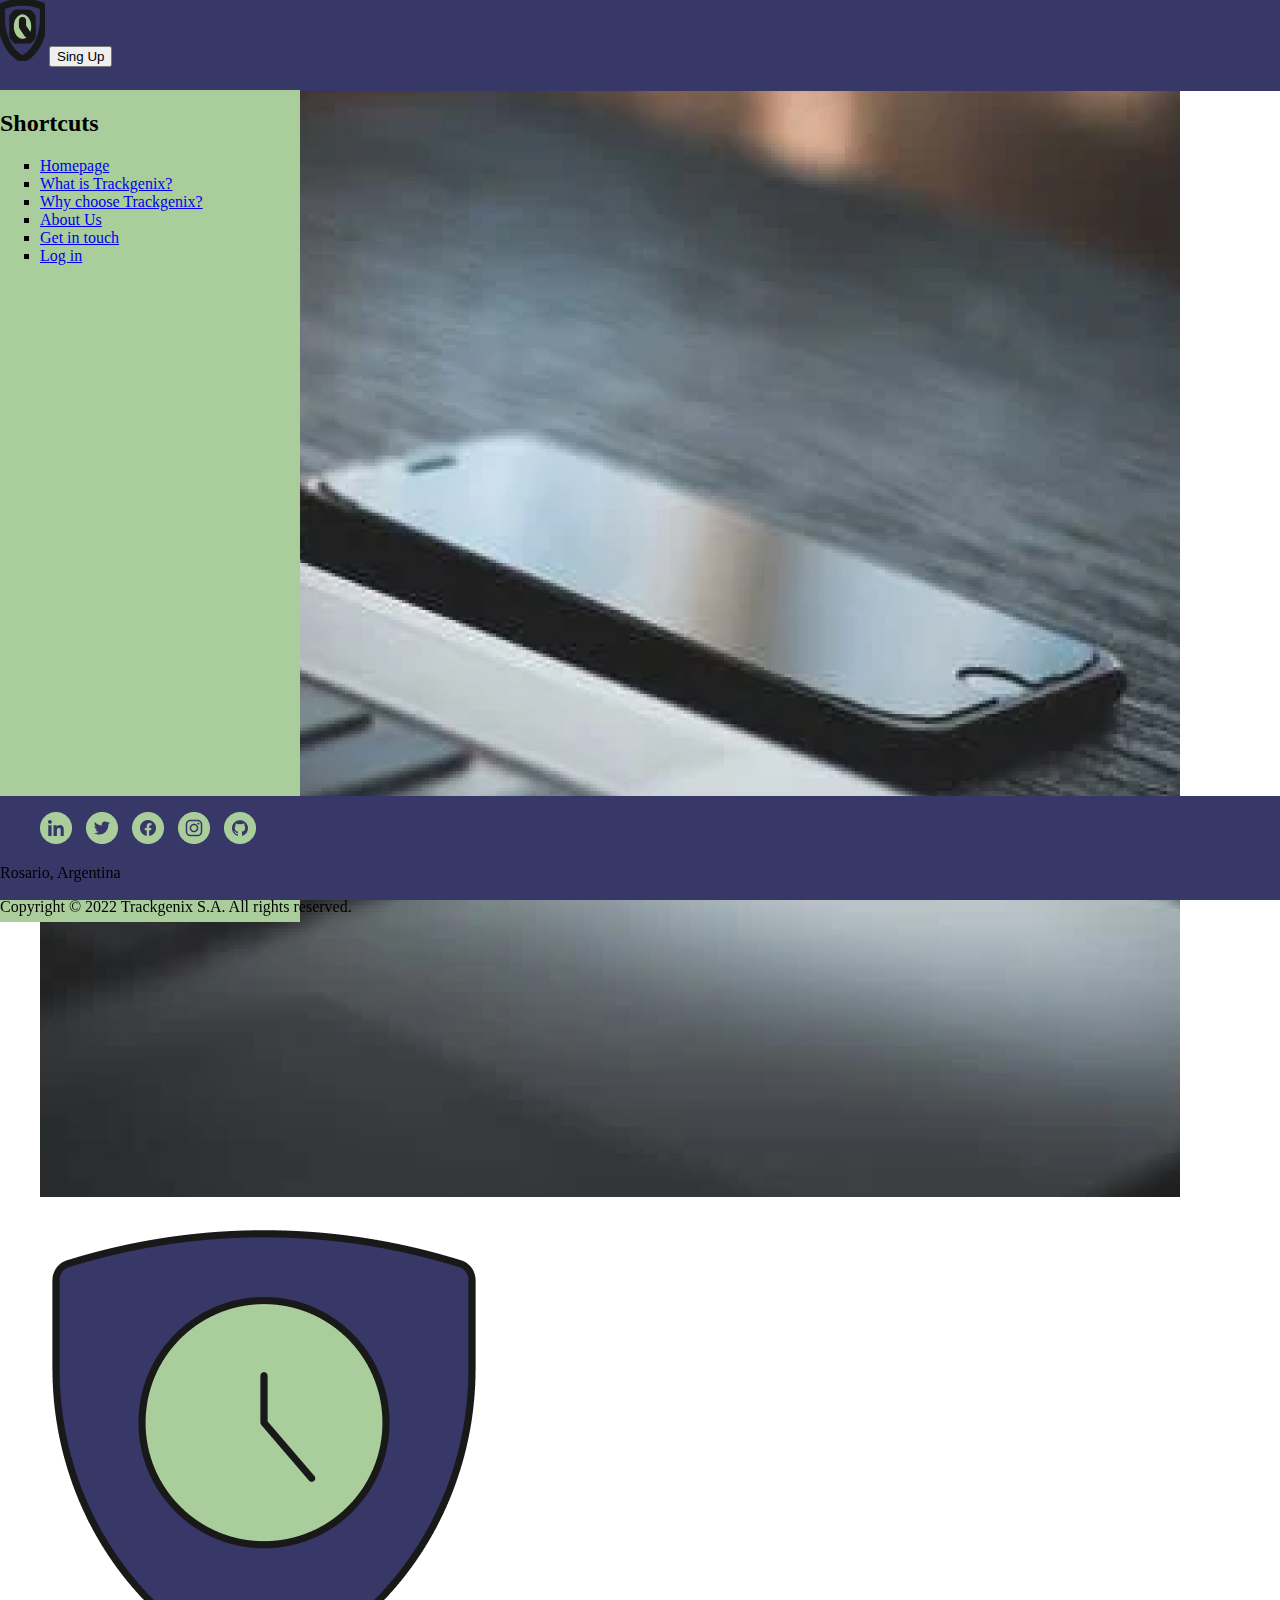
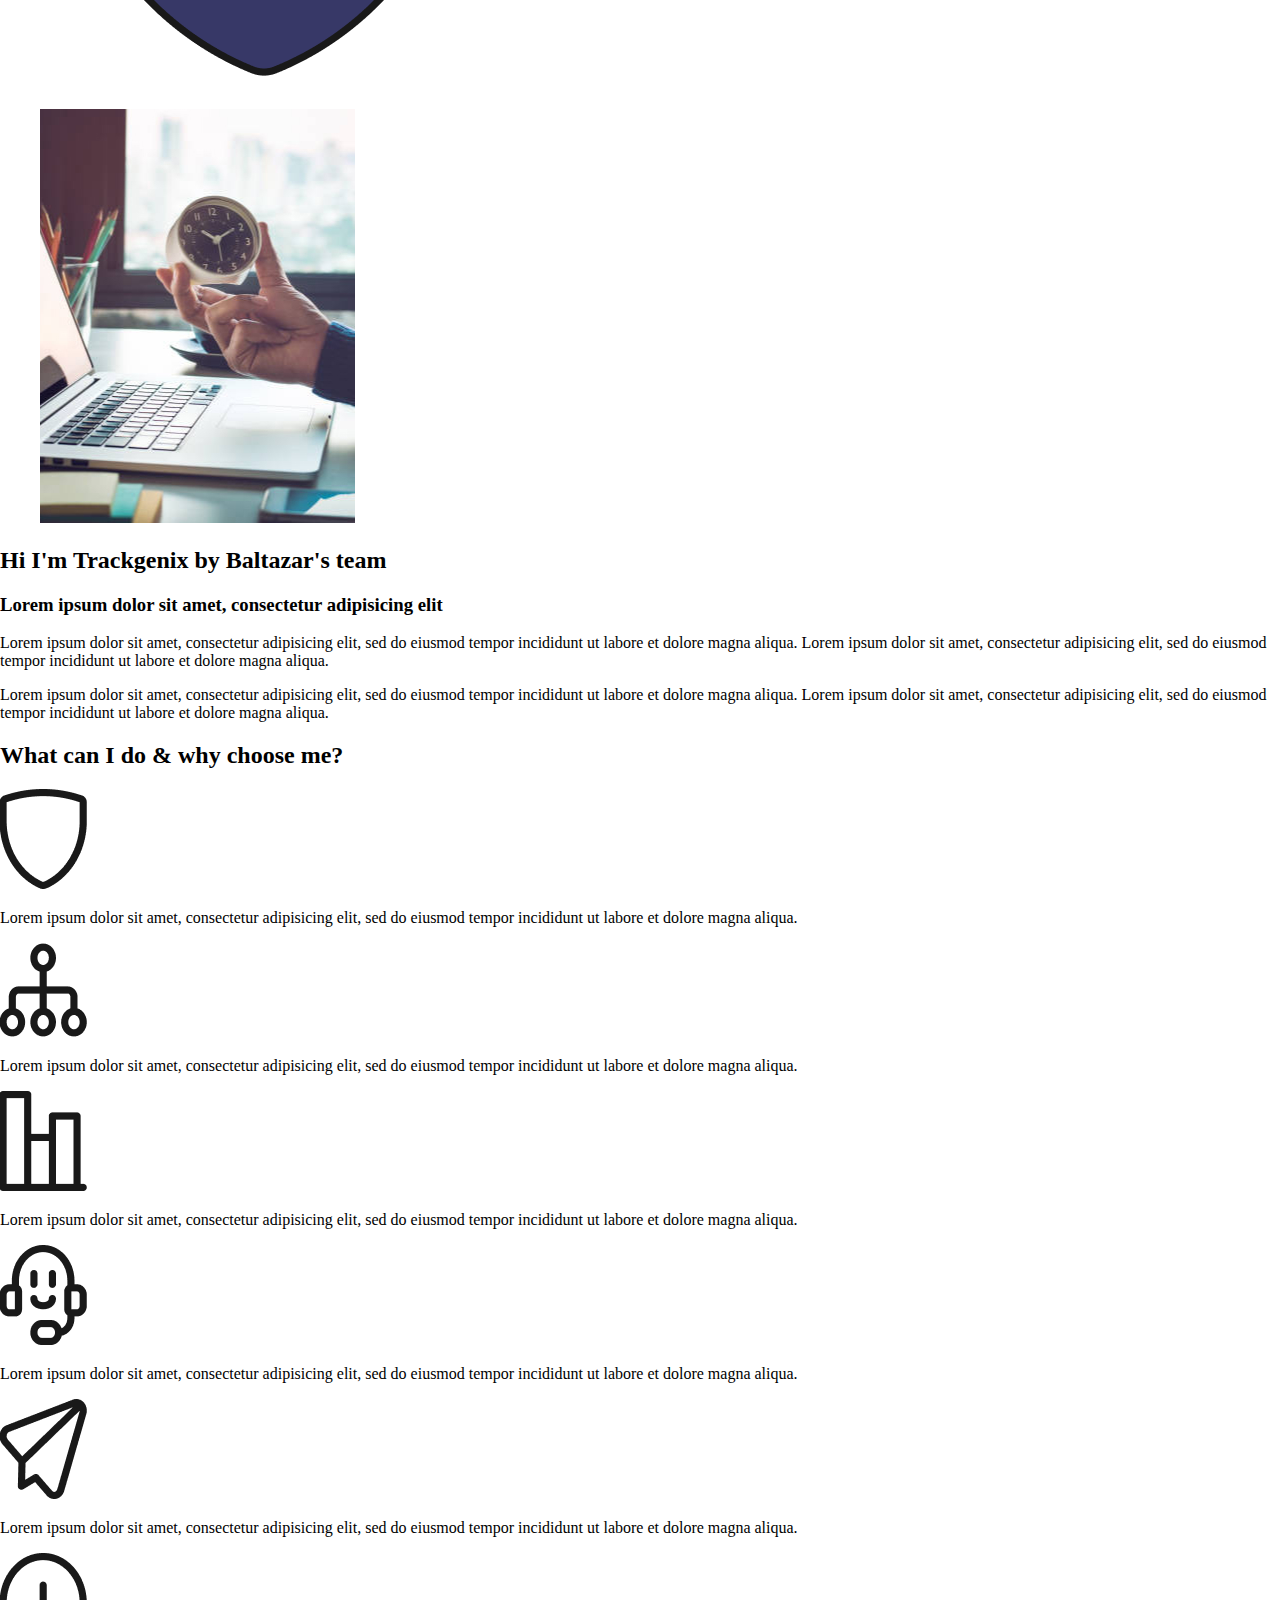
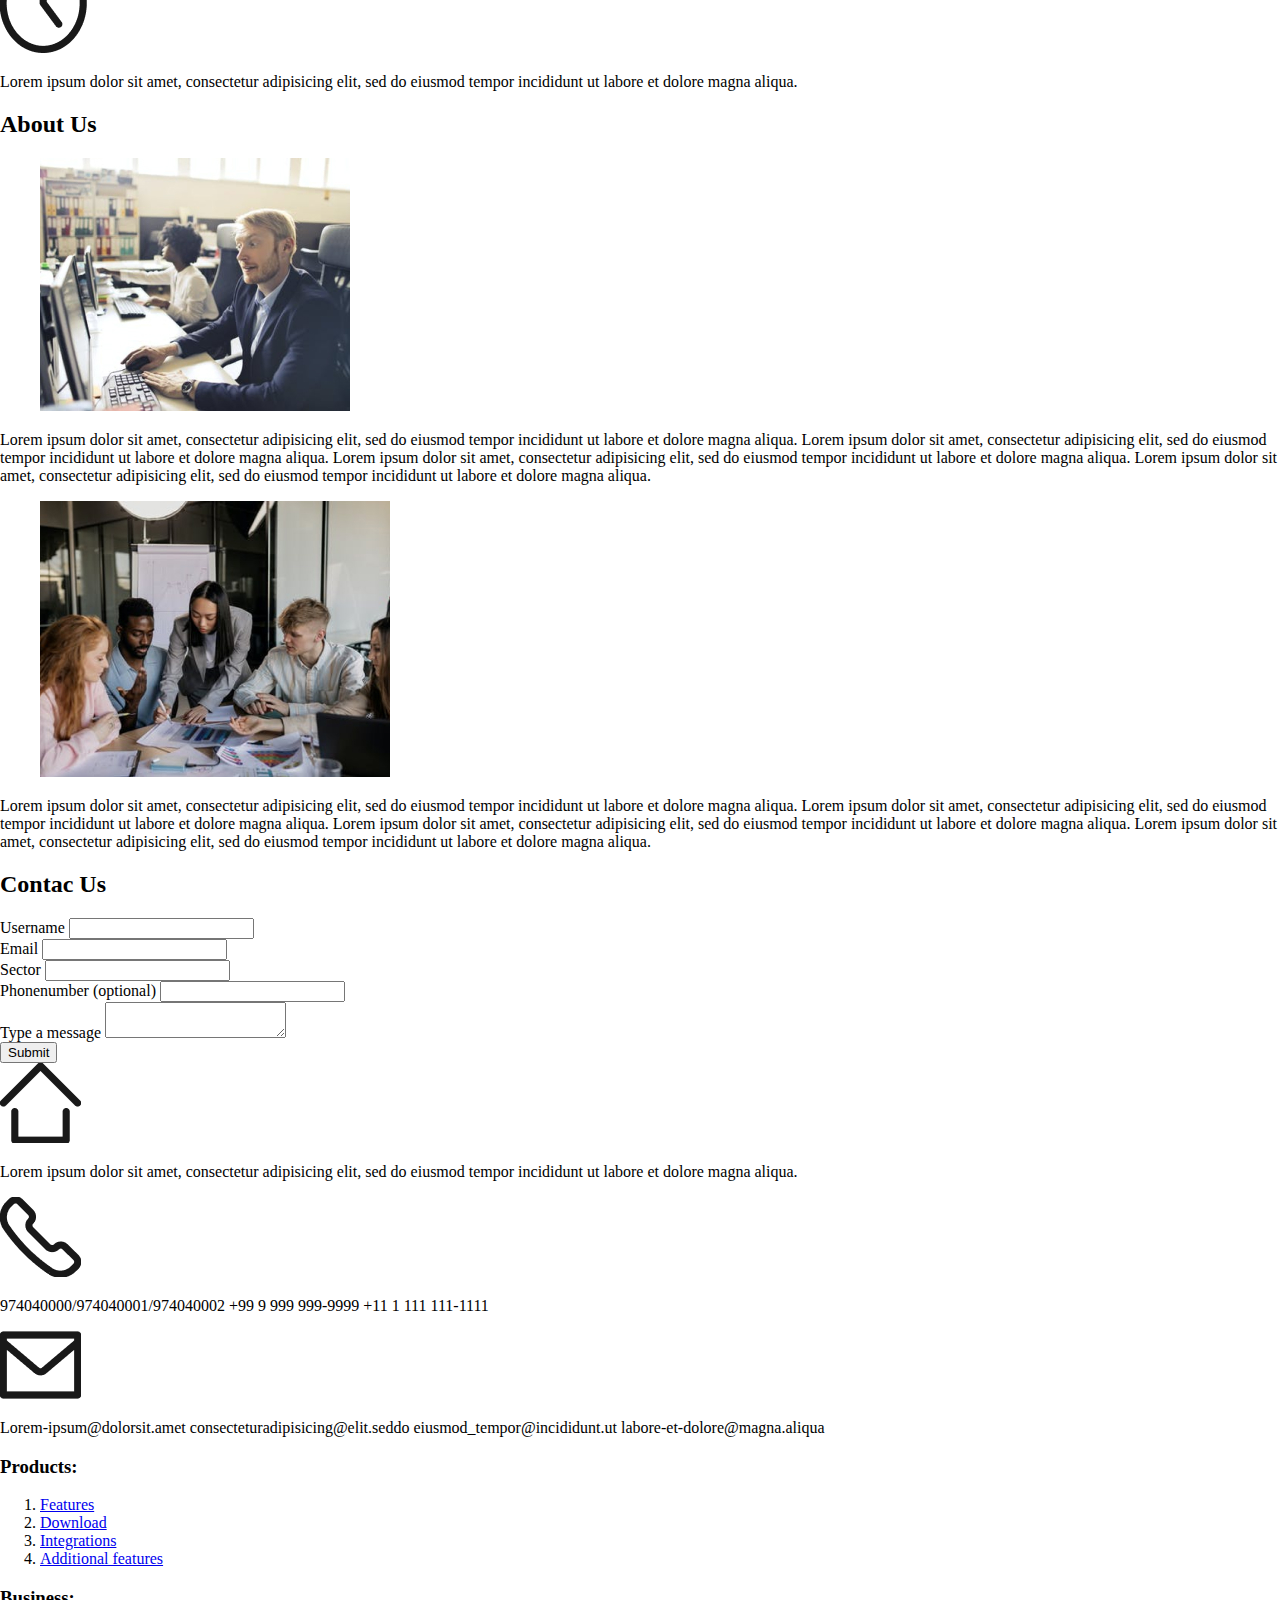
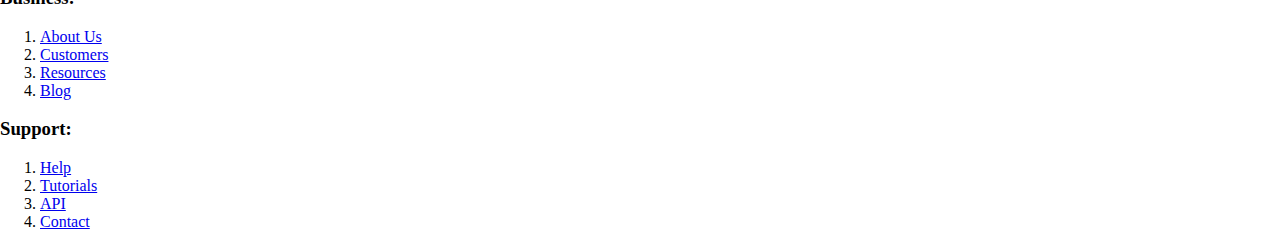
==== Semana-03/index.html @ a7187d2a "BaSP-2022: Added new folder with css file and new task" ====
<!DOCTYPE html>
<html lang="en">
    <head>
        <meta charset="UTF-8">
        <meta http-equiv="X-UA-Compatible" content="IE=edge">
        <meta name="viewport" content="width=device-width, initial-scale=1.0">
        <title>TRACKGENIX S.A.</title>
        <link rel="stylesheet" href="css/trackgenix-landing-stylesheet.css">
    </head>
    <body>
        <header id="fix-header">
            <div class="fix-conteiner">
                <img src="img/mini-interface-security-shield.png" alt="mini company logo">
                <button>Sing Up</button>
            </div>
        </header>
        <div>
            <h1>TRACKGENIX</h1>
            <figure>
                <img src="img/landing.jpg" alt="first img of landing">
            </figure>
            <figure>
                <img src="img/interface-security-shield.png" alt="company logo">
            </figure>
        </div>
        <aside id="fix-aside">
            <nav>
                <h2>Shortcuts</h2>
                <ul style="list-style-type:square">
                    <li><a href="#">Homepage</a></li>
                    <li><a href="#">What is Trackgenix?</a></li>
                    <li><a href="#">Why choose Trackgenix?</a></li>
                    <li><a href="#">About Us</a></li>
                    <li><a href="#">Get in touch</a></li>
                    <li><a href="#">Log in</a></li>
                </ul>
            </nav>
        </aside>
        <figure>
            <img src="img/watch.jpg" alt="second img of landing">
        </figure>
        <section>
            <h2>Hi I'm Trackgenix by Baltazar's team</h2>
            <h3>Lorem ipsum dolor sit amet, consectetur adipisicing elit</h3>
            <p>
                Lorem ipsum dolor sit amet, consectetur adipisicing elit, sed do eiusmod tempor incididunt ut labore et dolore magna aliqua.
                Lorem ipsum dolor sit amet, consectetur adipisicing elit, sed do eiusmod tempor incididunt ut labore et dolore magna aliqua.
            </p>
            <p>
                Lorem ipsum dolor sit amet, consectetur adipisicing elit, sed do eiusmod tempor incididunt ut labore et dolore magna aliqua.
                Lorem ipsum dolor sit amet, consectetur adipisicing elit, sed do eiusmod tempor incididunt ut labore et dolore magna aliqua.
            </p>
        </section>
        <section>
            <h2>What can I do & why choose me?</h2>
            <img src="img/shield.png" alt="shield icon">
            <p>
                Lorem ipsum dolor sit amet, consectetur adipisicing elit, sed do eiusmod tempor incididunt ut labore et dolore magna aliqua.
            </p>
            <img src="img/group.png" alt="group icon">
            <p>
                Lorem ipsum dolor sit amet, consectetur adipisicing elit, sed do eiusmod tempor incididunt ut labore et dolore magna aliqua.
            </p>
            <img src="img/rectangle.png" alt="rectangle icon">
            <p>
                Lorem ipsum dolor sit amet, consectetur adipisicing elit, sed do eiusmod tempor incididunt ut labore et dolore magna aliqua.
            </p>
            <img src="img/support.png" alt="supp icon">
            <p>
                Lorem ipsum dolor sit amet, consectetur adipisicing elit, sed do eiusmod tempor incididunt ut labore et dolore magna aliqua.
            </p>
            <img src="img/paper.png" alt="paper icon">
            <p>
                Lorem ipsum dolor sit amet, consectetur adipisicing elit, sed do eiusmod tempor incididunt ut labore et dolore magna aliqua.
            </p>
            <img src="img/time.png" alt="time icon">
            <p>
                Lorem ipsum dolor sit amet, consectetur adipisicing elit, sed do eiusmod tempor incididunt ut labore et dolore magna aliqua.
            </p>
        </section>
        <article>
            <h2>About Us</h2>
            <figure>
                <img src="img/employee-1.jpg" alt="employees work 1">
            </figure>
            <p>
                Lorem ipsum dolor sit amet, consectetur adipisicing elit, sed do eiusmod tempor incididunt ut labore et dolore magna aliqua.
                Lorem ipsum dolor sit amet, consectetur adipisicing elit, sed do eiusmod tempor incididunt ut labore et dolore magna aliqua.
                Lorem ipsum dolor sit amet, consectetur adipisicing elit, sed do eiusmod tempor incididunt ut labore et dolore magna aliqua.
                Lorem ipsum dolor sit amet, consectetur adipisicing elit, sed do eiusmod tempor incididunt ut labore et dolore magna aliqua.
            </p>
        </article>
        <figure>
            <img src="img/employee-2.jpg" alt="employees work 2">
        </figure>
        <article>
            <p>
                Lorem ipsum dolor sit amet, consectetur adipisicing elit, sed do eiusmod tempor incididunt ut labore et dolore magna aliqua.
                Lorem ipsum dolor sit amet, consectetur adipisicing elit, sed do eiusmod tempor incididunt ut labore et dolore magna aliqua.
                Lorem ipsum dolor sit amet, consectetur adipisicing elit, sed do eiusmod tempor incididunt ut labore et dolore magna aliqua.
                Lorem ipsum dolor sit amet, consectetur adipisicing elit, sed do eiusmod tempor incididunt ut labore et dolore magna aliqua.
            </p>
        </article>
        <section>
            <h2>Contac Us</h2>
            <form>
                <div>
                    <label for="username">Username</label>
                    <input type="text" name="username" id="username">
                </div>
                <div>
                    <label for="email">Email</label>
                    <input type="email" name="email" id="email">
                </div>
                <div>
                    <label for="sector">Sector</label>
                    <input type="text" name="sector" id="sector">
                </div>
                <div>
                    <label for="number">Phonenumber (optional)</label>
                    <input type="number" name="phonenumber" id="number">
                </div>
                <div>
                    <label for="type-a-message">Type a message</label>
                    <textarea name="typeAMessage" id="type-a-message"></textarea>
                </div>
                <input type="submit" value="Submit">
            </form>
        </section>
        <section>
            <img src="img/house.png" alt="house">
            <p>
                Lorem ipsum dolor sit amet, consectetur adipisicing elit, sed do eiusmod tempor incididunt ut labore et dolore magna aliqua.
            </p>
            <img src="img/phone.png" alt="phone">
            <p>
                974040000/974040001/974040002
                +99 9 999 999-9999
                +11 1 111 111-1111
            </p>
            <img src="img/letter.png" alt="letter">
            <p>
                Lorem-ipsum@dolorsit.amet
                consecteturadipisicing@elit.seddo
                eiusmod_tempor@incididunt.ut
                labore-et-dolore@magna.aliqua
            </p>
        </section>
        <section>
            <h3>Products:</h3>
            <ol>
                <li><a href="#">Features</a></li>
                <li><a href="#">Download</a></li>
                <li><a href="#">Integrations</a></li>
                <li><a href="#">Additional features</a></li>
            </ol>
        </section>
        <section>
            <h3>Business:</h3>
            <ol>
                <li><a href="#">About Us</a></li>
                <li><a href="#">Customers</a></li>
                <li><a href="#">Resources</a></li>
                <li><a href="#">Blog</a></li>
            </ol>
        </section>
        <section>
            <h3>Support:</h3>
            <ol>
                <li><a href="#">Help</a></li>
                <li><a href="#">Tutorials</a></li>
                <li><a href="#">API</a></li>
                <li><a href="#">Contact</a></li>
            </ol>
        </section>
        <footer id="fix-footer">
            <div class="fix-conteiner">
                <figure>
                    <img src="img/social-media.png" alt="all social media">
                </figure>
                <p>
                    Rosario, Argentina
                </p>
                <p>
                    Copyright © 2022 Trackgenix S.A. All rights reserved.
                </p>
            </div>
        </footer>   
    </body>
</html>
---- Semana-03/css/trackgenix-landing-stylesheet.css ----
body{
    margin: 0px;
}

#fix-header{
    position: fixed;
    top: 0px;
    width: 100%;
    height: 91px;
    background-color: #373867;
}

#fix-footer{
    position: fixed;
    bottom: 0px;
    width: 100%;
    height: 104px;
    background-color: #373867;
}

#fix-aside{
    position: fixed;
    top: 90px;
    left: 0px;
    width: 300px;
    height: 832px;
    background-color: #AACE9B;
}
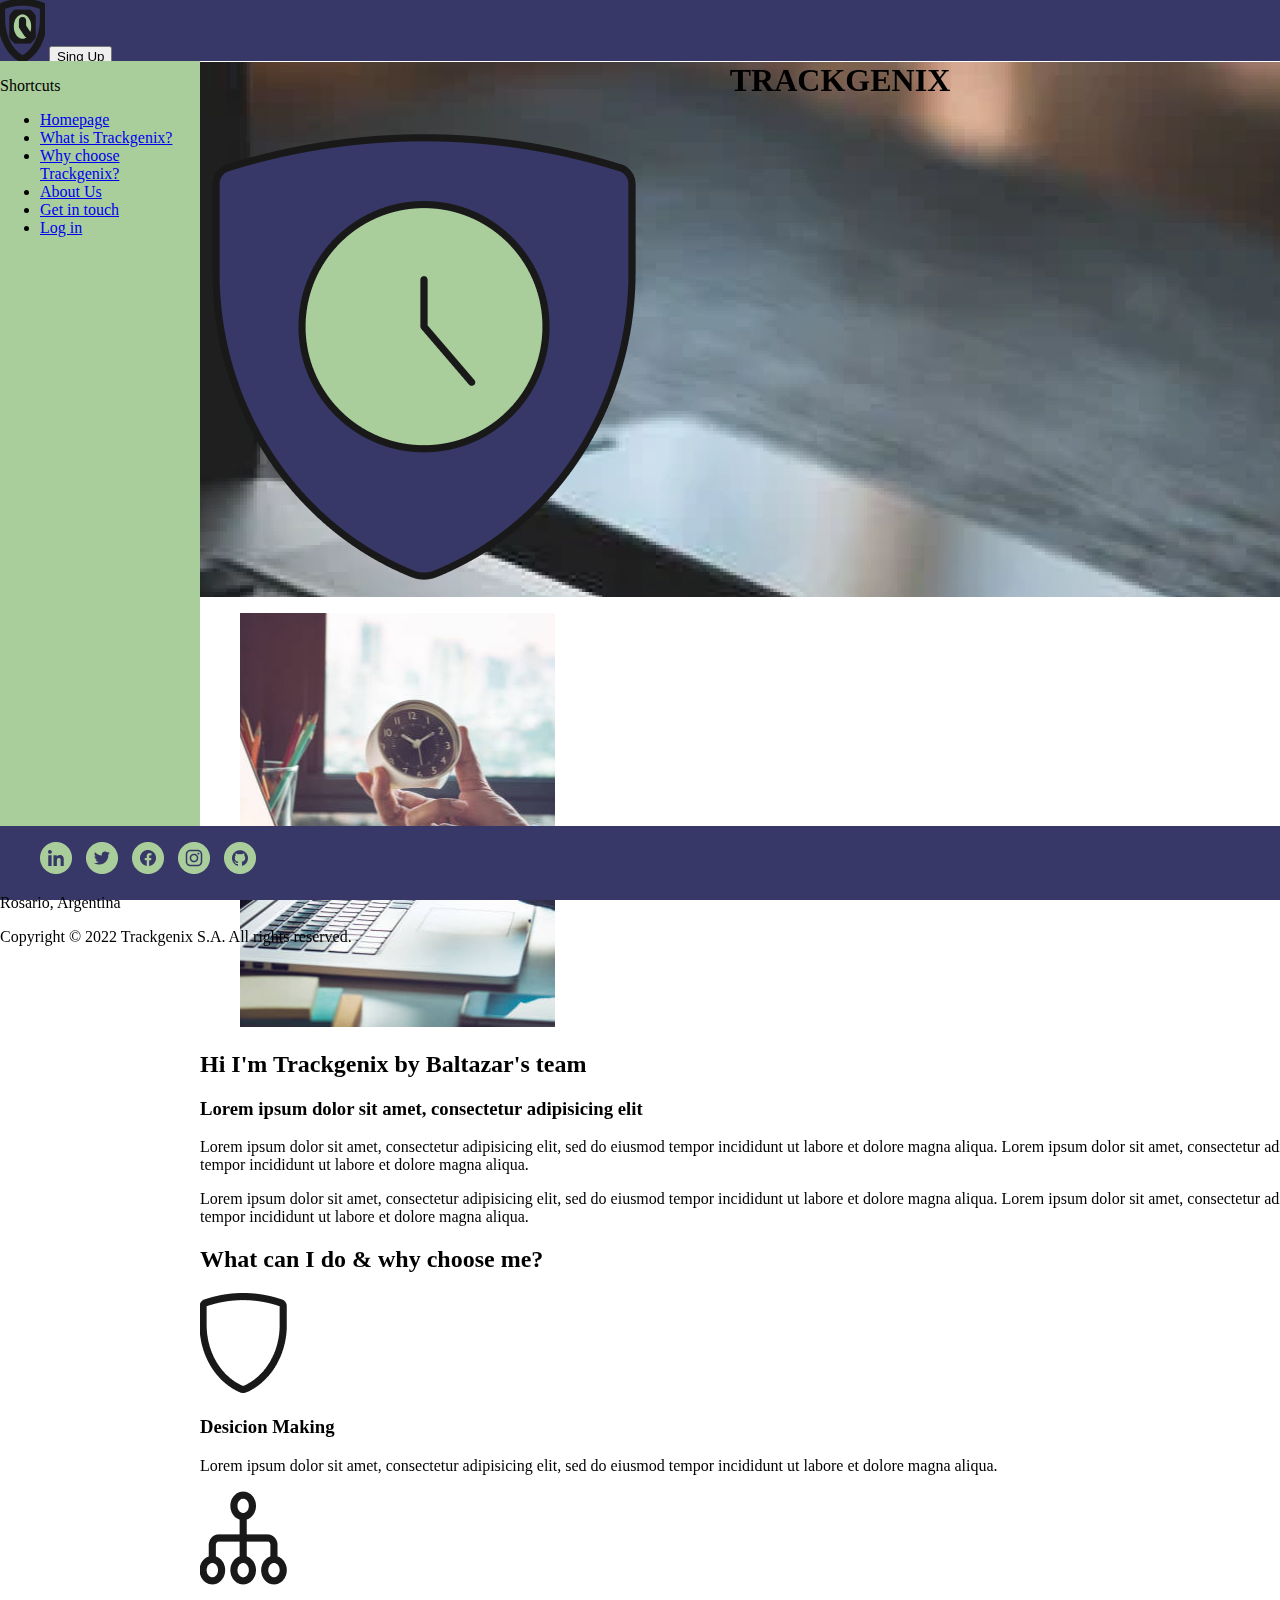
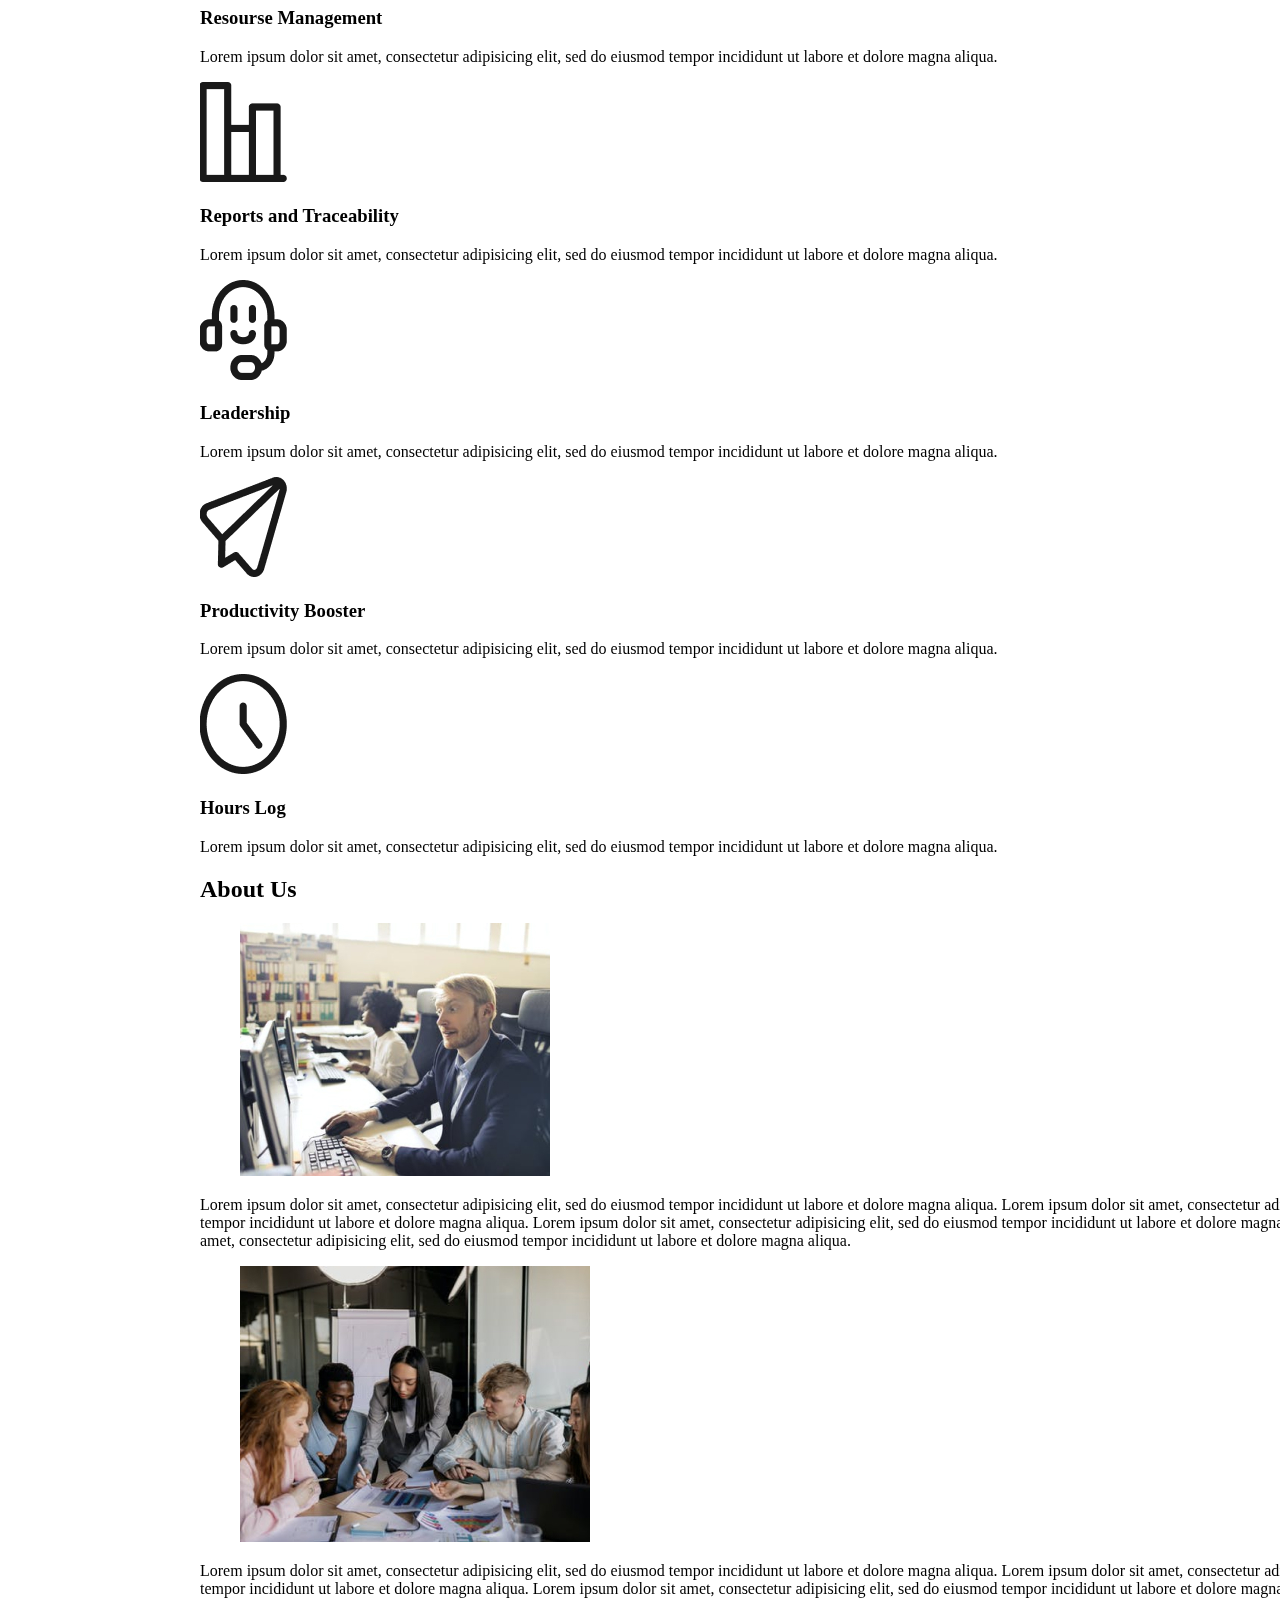
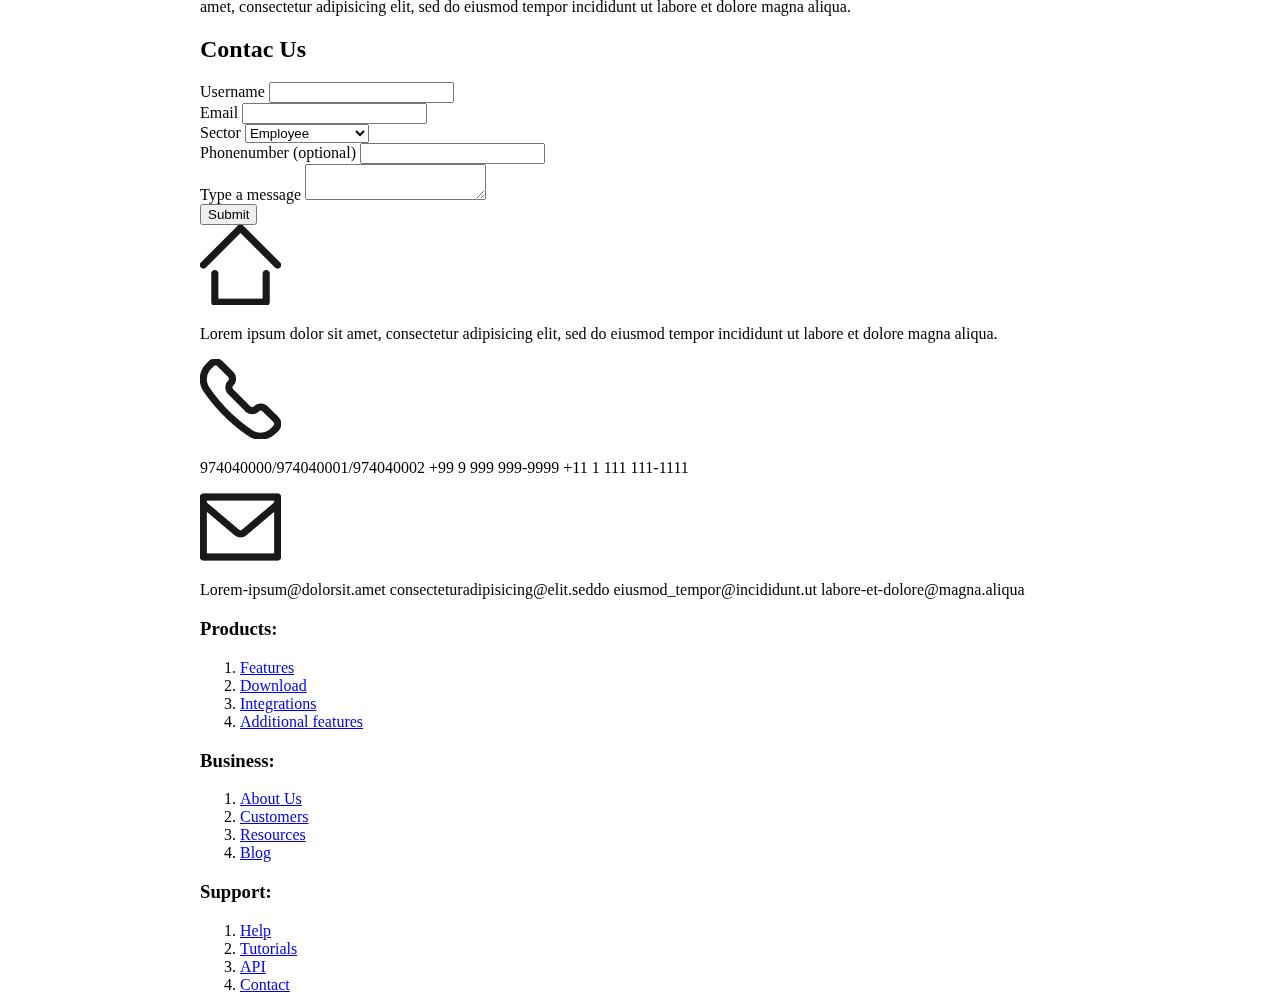
==== commit 353fa38a: "Revised and modified HTML doc with the corresponding corrections, moving forward with the css file." ====
--- a/Semana-03/index.html
+++ b/Semana-03/index.html
@@ -14,165 +14,210 @@
                 <button>Sing Up</button>
             </div>
         </header>
-        <div>
-            <h1>TRACKGENIX</h1>
-            <figure>
-                <img src="img/landing.jpg" alt="first img of landing">
-            </figure>
-            <figure>
-                <img src="img/interface-security-shield.png" alt="company logo">
-            </figure>
-        </div>
         <aside id="fix-aside">
             <nav>
-                <h2>Shortcuts</h2>
-                <ul style="list-style-type:square">
-                    <li><a href="#">Homepage</a></li>
-                    <li><a href="#">What is Trackgenix?</a></li>
-                    <li><a href="#">Why choose Trackgenix?</a></li>
-                    <li><a href="#">About Us</a></li>
-                    <li><a href="#">Get in touch</a></li>
-                    <li><a href="#">Log in</a></li>
+                <p>
+                    Shortcuts
+                </p>
+                <ul>
+                    <li>
+                        <a href="#">Homepage</a>
+                    </li>
+                    <li>
+                        <a href="#">What is Trackgenix?</a>
+                    </li>
+                    <li>
+                        <a href="#">Why choose Trackgenix?</a>
+                    </li>
+                    <li>
+                        <a href="#">About Us</a>
+                    </li>
+                    <li>
+                        <a href="#">Get in touch</a>
+                    </li>
+                    <li>
+                        <a href="#">Log in</a>
+                    </li>
                 </ul>
             </nav>
         </aside>
-        <figure>
-            <img src="img/watch.jpg" alt="second img of landing">
-        </figure>
-        <section>
-            <h2>Hi I'm Trackgenix by Baltazar's team</h2>
-            <h3>Lorem ipsum dolor sit amet, consectetur adipisicing elit</h3>
-            <p>
-                Lorem ipsum dolor sit amet, consectetur adipisicing elit, sed do eiusmod tempor incididunt ut labore et dolore magna aliqua.
-                Lorem ipsum dolor sit amet, consectetur adipisicing elit, sed do eiusmod tempor incididunt ut labore et dolore magna aliqua.
-            </p>
-            <p>
-                Lorem ipsum dolor sit amet, consectetur adipisicing elit, sed do eiusmod tempor incididunt ut labore et dolore magna aliqua.
-                Lorem ipsum dolor sit amet, consectetur adipisicing elit, sed do eiusmod tempor incididunt ut labore et dolore magna aliqua.
-            </p>
-        </section>
-        <section>
-            <h2>What can I do & why choose me?</h2>
-            <img src="img/shield.png" alt="shield icon">
-            <p>
-                Lorem ipsum dolor sit amet, consectetur adipisicing elit, sed do eiusmod tempor incididunt ut labore et dolore magna aliqua.
-            </p>
-            <img src="img/group.png" alt="group icon">
-            <p>
-                Lorem ipsum dolor sit amet, consectetur adipisicing elit, sed do eiusmod tempor incididunt ut labore et dolore magna aliqua.
-            </p>
-            <img src="img/rectangle.png" alt="rectangle icon">
-            <p>
-                Lorem ipsum dolor sit amet, consectetur adipisicing elit, sed do eiusmod tempor incididunt ut labore et dolore magna aliqua.
-            </p>
-            <img src="img/support.png" alt="supp icon">
-            <p>
-                Lorem ipsum dolor sit amet, consectetur adipisicing elit, sed do eiusmod tempor incididunt ut labore et dolore magna aliqua.
-            </p>
-            <img src="img/paper.png" alt="paper icon">
-            <p>
-                Lorem ipsum dolor sit amet, consectetur adipisicing elit, sed do eiusmod tempor incididunt ut labore et dolore magna aliqua.
-            </p>
-            <img src="img/time.png" alt="time icon">
-            <p>
-                Lorem ipsum dolor sit amet, consectetur adipisicing elit, sed do eiusmod tempor incididunt ut labore et dolore magna aliqua.
-            </p>
-        </section>
-        <article>
-            <h2>About Us</h2>
-            <figure>
-                <img src="img/employee-1.jpg" alt="employees work 1">
-            </figure>
-            <p>
-                Lorem ipsum dolor sit amet, consectetur adipisicing elit, sed do eiusmod tempor incididunt ut labore et dolore magna aliqua.
-                Lorem ipsum dolor sit amet, consectetur adipisicing elit, sed do eiusmod tempor incididunt ut labore et dolore magna aliqua.
-                Lorem ipsum dolor sit amet, consectetur adipisicing elit, sed do eiusmod tempor incididunt ut labore et dolore magna aliqua.
-                Lorem ipsum dolor sit amet, consectetur adipisicing elit, sed do eiusmod tempor incididunt ut labore et dolore magna aliqua.
-            </p>
-        </article>
-        <figure>
-            <img src="img/employee-2.jpg" alt="employees work 2">
-        </figure>
-        <article>
-            <p>
-                Lorem ipsum dolor sit amet, consectetur adipisicing elit, sed do eiusmod tempor incididunt ut labore et dolore magna aliqua.
-                Lorem ipsum dolor sit amet, consectetur adipisicing elit, sed do eiusmod tempor incididunt ut labore et dolore magna aliqua.
-                Lorem ipsum dolor sit amet, consectetur adipisicing elit, sed do eiusmod tempor incididunt ut labore et dolore magna aliqua.
-                Lorem ipsum dolor sit amet, consectetur adipisicing elit, sed do eiusmod tempor incididunt ut labore et dolore magna aliqua.
-            </p>
-        </article>
-        <section>
-            <h2>Contac Us</h2>
-            <form>
+        <main>
+            <section>
                 <div>
-                    <label for="username">Username</label>
-                    <input type="text" name="username" id="username">
+                    <figure class="homepage">
+                        <h1>TRACKGENIX</h1>
+                        <img src="img/interface-security-shield.png" alt="company logo">
+                    </figure>
                 </div>
-                <div>
-                    <label for="email">Email</label>
-                    <input type="email" name="email" id="email">
-                </div>
-                <div>
-                    <label for="sector">Sector</label>
-                    <input type="text" name="sector" id="sector">
-                </div>
-                <div>
-                    <label for="number">Phonenumber (optional)</label>
-                    <input type="number" name="phonenumber" id="number">
-                </div>
-                <div>
-                    <label for="type-a-message">Type a message</label>
-                    <textarea name="typeAMessage" id="type-a-message"></textarea>
-                </div>
-                <input type="submit" value="Submit">
-            </form>
-        </section>
-        <section>
-            <img src="img/house.png" alt="house">
-            <p>
-                Lorem ipsum dolor sit amet, consectetur adipisicing elit, sed do eiusmod tempor incididunt ut labore et dolore magna aliqua.
-            </p>
-            <img src="img/phone.png" alt="phone">
-            <p>
-                974040000/974040001/974040002
-                +99 9 999 999-9999
-                +11 1 111 111-1111
-            </p>
-            <img src="img/letter.png" alt="letter">
-            <p>
-                Lorem-ipsum@dolorsit.amet
-                consecteturadipisicing@elit.seddo
-                eiusmod_tempor@incididunt.ut
-                labore-et-dolore@magna.aliqua
-            </p>
-        </section>
-        <section>
-            <h3>Products:</h3>
-            <ol>
-                <li><a href="#">Features</a></li>
-                <li><a href="#">Download</a></li>
-                <li><a href="#">Integrations</a></li>
-                <li><a href="#">Additional features</a></li>
-            </ol>
-        </section>
-        <section>
-            <h3>Business:</h3>
-            <ol>
-                <li><a href="#">About Us</a></li>
-                <li><a href="#">Customers</a></li>
-                <li><a href="#">Resources</a></li>
-                <li><a href="#">Blog</a></li>
-            </ol>
-        </section>
-        <section>
-            <h3>Support:</h3>
-            <ol>
-                <li><a href="#">Help</a></li>
-                <li><a href="#">Tutorials</a></li>
-                <li><a href="#">API</a></li>
-                <li><a href="#">Contact</a></li>
-            </ol>
-        </section>
+            </section>
+            <section>
+                <figure>
+                    <img src="img/watch.jpg" alt="second img of landing">
+                </figure>
+                <h2>Hi I'm Trackgenix by Baltazar's team</h2>
+                <h3>Lorem ipsum dolor sit amet, consectetur adipisicing elit</h3>
+                <p>
+                    Lorem ipsum dolor sit amet, consectetur adipisicing elit, sed do eiusmod tempor incididunt ut labore et dolore magna aliqua.
+                    Lorem ipsum dolor sit amet, consectetur adipisicing elit, sed do eiusmod tempor incididunt ut labore et dolore magna aliqua.
+                </p>
+                <p>
+                    Lorem ipsum dolor sit amet, consectetur adipisicing elit, sed do eiusmod tempor incididunt ut labore et dolore magna aliqua.
+                    Lorem ipsum dolor sit amet, consectetur adipisicing elit, sed do eiusmod tempor incididunt ut labore et dolore magna aliqua.
+                </p>
+            </section>
+            <section>
+                <h2>What can I do & why choose me?</h2>
+                <img src="img/shield.png" alt="Desicion Making">
+                <h3>Desicion Making</h3>
+                <p>
+                    Lorem ipsum dolor sit amet, consectetur adipisicing elit, sed do eiusmod tempor incididunt ut labore et dolore magna aliqua.
+                </p>
+                <img src="img/group.png" alt="Resourse Management">
+                <h3>Resourse Management</h3>
+                <p>
+                    Lorem ipsum dolor sit amet, consectetur adipisicing elit, sed do eiusmod tempor incididunt ut labore et dolore magna aliqua.
+                </p>
+                <img src="img/rectangle.png" alt="Reports and Traceability">
+                <h3>Reports and Traceability</h3>
+                <p>
+                    Lorem ipsum dolor sit amet, consectetur adipisicing elit, sed do eiusmod tempor incididunt ut labore et dolore magna aliqua.
+                </p>
+                <img src="img/support.png" alt="Leadership">
+                <h3>Leadership</h3>
+                <p>
+                    Lorem ipsum dolor sit amet, consectetur adipisicing elit, sed do eiusmod tempor incididunt ut labore et dolore magna aliqua.
+                </p>
+                <img src="img/paper.png" alt="Productivity Booster">
+                <h3>Productivity Booster</h3>
+                <p>
+                    Lorem ipsum dolor sit amet, consectetur adipisicing elit, sed do eiusmod tempor incididunt ut labore et dolore magna aliqua.
+                </p>
+                <img src="img/time.png" alt="Hours Log">
+                <h3>Hours Log</h3>
+                <p>
+                    Lorem ipsum dolor sit amet, consectetur adipisicing elit, sed do eiusmod tempor incididunt ut labore et dolore magna aliqua.
+                </p>
+            </section>
+            <section>
+                <h2>About Us</h2>
+                <figure>
+                    <img src="img/employee-1.jpg" alt="employees work 1">
+                </figure>
+                <p>
+                    Lorem ipsum dolor sit amet, consectetur adipisicing elit, sed do eiusmod tempor incididunt ut labore et dolore magna aliqua.
+                    Lorem ipsum dolor sit amet, consectetur adipisicing elit, sed do eiusmod tempor incididunt ut labore et dolore magna aliqua.
+                    Lorem ipsum dolor sit amet, consectetur adipisicing elit, sed do eiusmod tempor incididunt ut labore et dolore magna aliqua.
+                    Lorem ipsum dolor sit amet, consectetur adipisicing elit, sed do eiusmod tempor incididunt ut labore et dolore magna aliqua.
+                </p>
+            </section>
+            <section>
+                <figure>
+                    <img src="img/employee-2.jpg" alt="employees work 2">
+                </figure>
+                <p>
+                    Lorem ipsum dolor sit amet, consectetur adipisicing elit, sed do eiusmod tempor incididunt ut labore et dolore magna aliqua.
+                    Lorem ipsum dolor sit amet, consectetur adipisicing elit, sed do eiusmod tempor incididunt ut labore et dolore magna aliqua.
+                    Lorem ipsum dolor sit amet, consectetur adipisicing elit, sed do eiusmod tempor incididunt ut labore et dolore magna aliqua.
+                    Lorem ipsum dolor sit amet, consectetur adipisicing elit, sed do eiusmod tempor incididunt ut labore et dolore magna aliqua.
+                </p>
+            </section>
+            <section>
+                <h2>Contac Us</h2>
+                <form>
+                    <div>
+                        <label for="username">Username</label>
+                        <input type="text" name="username" id="username">
+                    </div>
+                    <div>
+                        <label for="email">Email</label>
+                        <input type="email" name="email" id="email">
+                    </div>
+                    <div>
+                        <label for="sector">Sector</label>
+                        <select name="sector" id="sector">
+                            <option value="employee">Employee</option>
+                            <option value="proyect-manager">Proyect Manager</option>
+                            <option value="superadmin">SuperAdmin</option>
+                        </select>
+                    </div>
+                    <div>
+                        <label for="number">Phonenumber (optional)</label>
+                        <input type="number" name="phonenumber" id="number">
+                    </div>
+                    <div>
+                        <label for="type-a-message">Type a message</label>
+                        <textarea name="type-a-message" id="type-a-message"></textarea>
+                    </div>
+                    <input type="submit" value="Submit">
+                </form>
+            </section>
+            <section>
+                <img src="img/house.png" alt="house">
+                <p>
+                    Lorem ipsum dolor sit amet, consectetur adipisicing elit, sed do eiusmod tempor incididunt ut labore et dolore magna aliqua.
+                </p>
+                <img src="img/phone.png" alt="phone">
+                <p>
+                    974040000/974040001/974040002
+                    +99 9 999 999-9999
+                    +11 1 111 111-1111
+                </p>
+                <img src="img/letter.png" alt="letter">
+                <p>
+                    Lorem-ipsum@dolorsit.amet
+                    consecteturadipisicing@elit.seddo
+                    eiusmod_tempor@incididunt.ut
+                    labore-et-dolore@magna.aliqua
+                </p>
+            </section>
+            <section>
+                <h3>Products:</h3>
+                <ol>
+                    <li>
+                        <a href="#">Features</a>
+                    </li>
+                    <li>
+                        <a href="#">Download</a>
+                    </li>
+                    <li>
+                        <a href="#">Integrations</a>
+                    </li>
+                    <li>
+                        <a href="#">Additional features</a>
+                    </li>
+                </ol>
+                <h3>Business:</h3>
+                <ol>
+                    <li>
+                        <a href="#">About Us</a>
+                    </li>
+                    <li>
+                        <a href="#">Customers</a>
+                    </li>
+                    <li>
+                        <a href="#">Resources</a>
+                    </li>
+                    <li>
+                        <a href="#">Blog</a>
+                    </li>
+                </ol>
+                <h3>Support:</h3>
+                <ol>
+                    <li>
+                        <a href="#">Help</a>
+                    </li>
+                    <li>
+                        <a href="#">Tutorials</a>
+                    </li>
+                    <li>
+                        <a href="#">API</a>
+                    </li>
+                    <li>
+                        <a href="#">Contact</a>
+                    </li>
+                </ol>
+            </section>
+        </main>
         <footer id="fix-footer">
             <div class="fix-conteiner">
                 <figure>
--- a/Semana-03/css/trackgenix-landing-stylesheet.css
+++ b/Semana-03/css/trackgenix-landing-stylesheet.css
@@ -1,12 +1,20 @@
 body{
     margin: 0px;
+}
+
+main{
+    position: relative;
+    top: 41px;
+    left: 200px;
+    right: 0px;
+    bottom: 74px;
 }
 
 #fix-header{
     position: fixed;
     top: 0px;
     width: 100%;
-    height: 91px;
+    height: 61px;
     background-color: #373867;
 }
 
@@ -14,15 +22,30 @@
     position: fixed;
     bottom: 0px;
     width: 100%;
-    height: 104px;
+    height: 74px;
     background-color: #373867;
 }
 
 #fix-aside{
     position: fixed;
-    top: 90px;
+    top: 61px;
     left: 0px;
-    width: 300px;
+    width: 200px;
     height: 832px;
     background-color: #AACE9B;
-}+}
+
+.homepage{
+    
+    margin: 0%;
+    top: 61px;
+    left: 200px;
+    right: 0px;
+    bottom: 74px;
+    background-image: url(../img/landing.jpg);
+}
+
+.homepage h1{
+    text-align: center;
+}
+
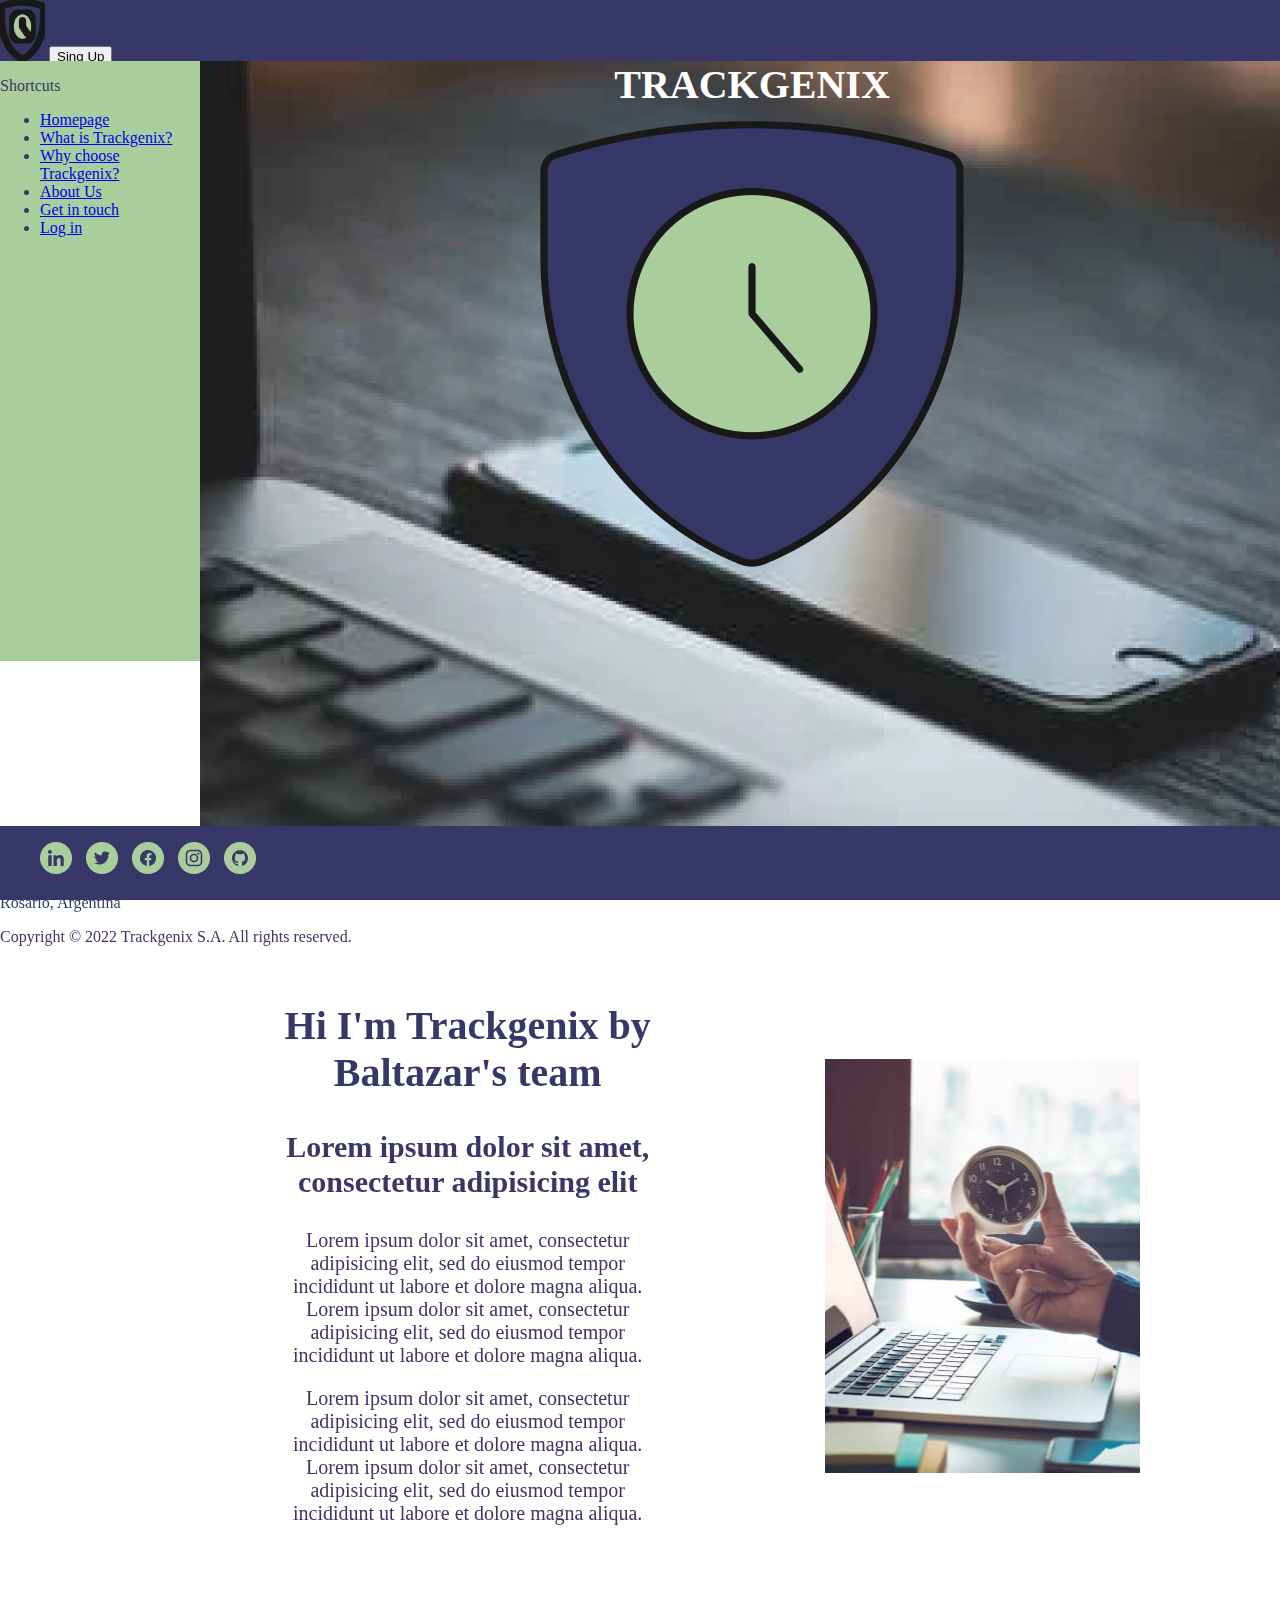
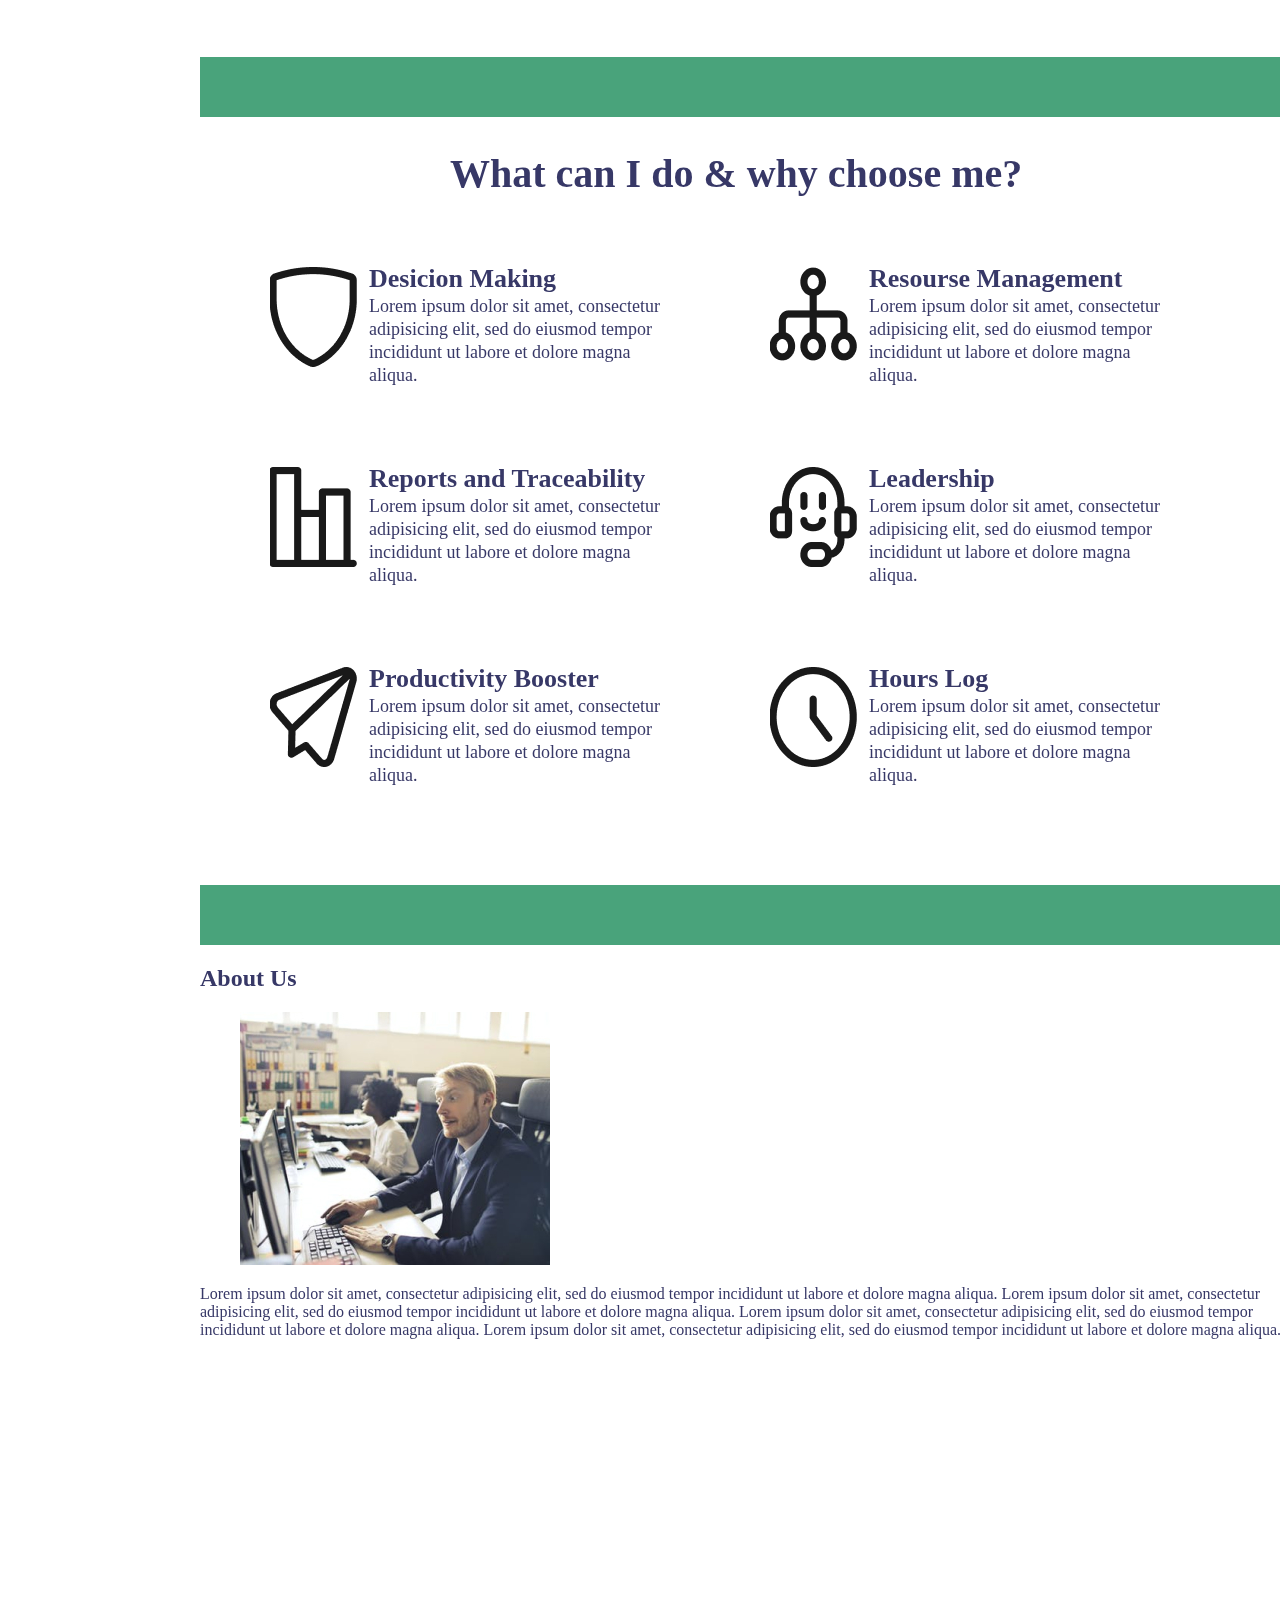
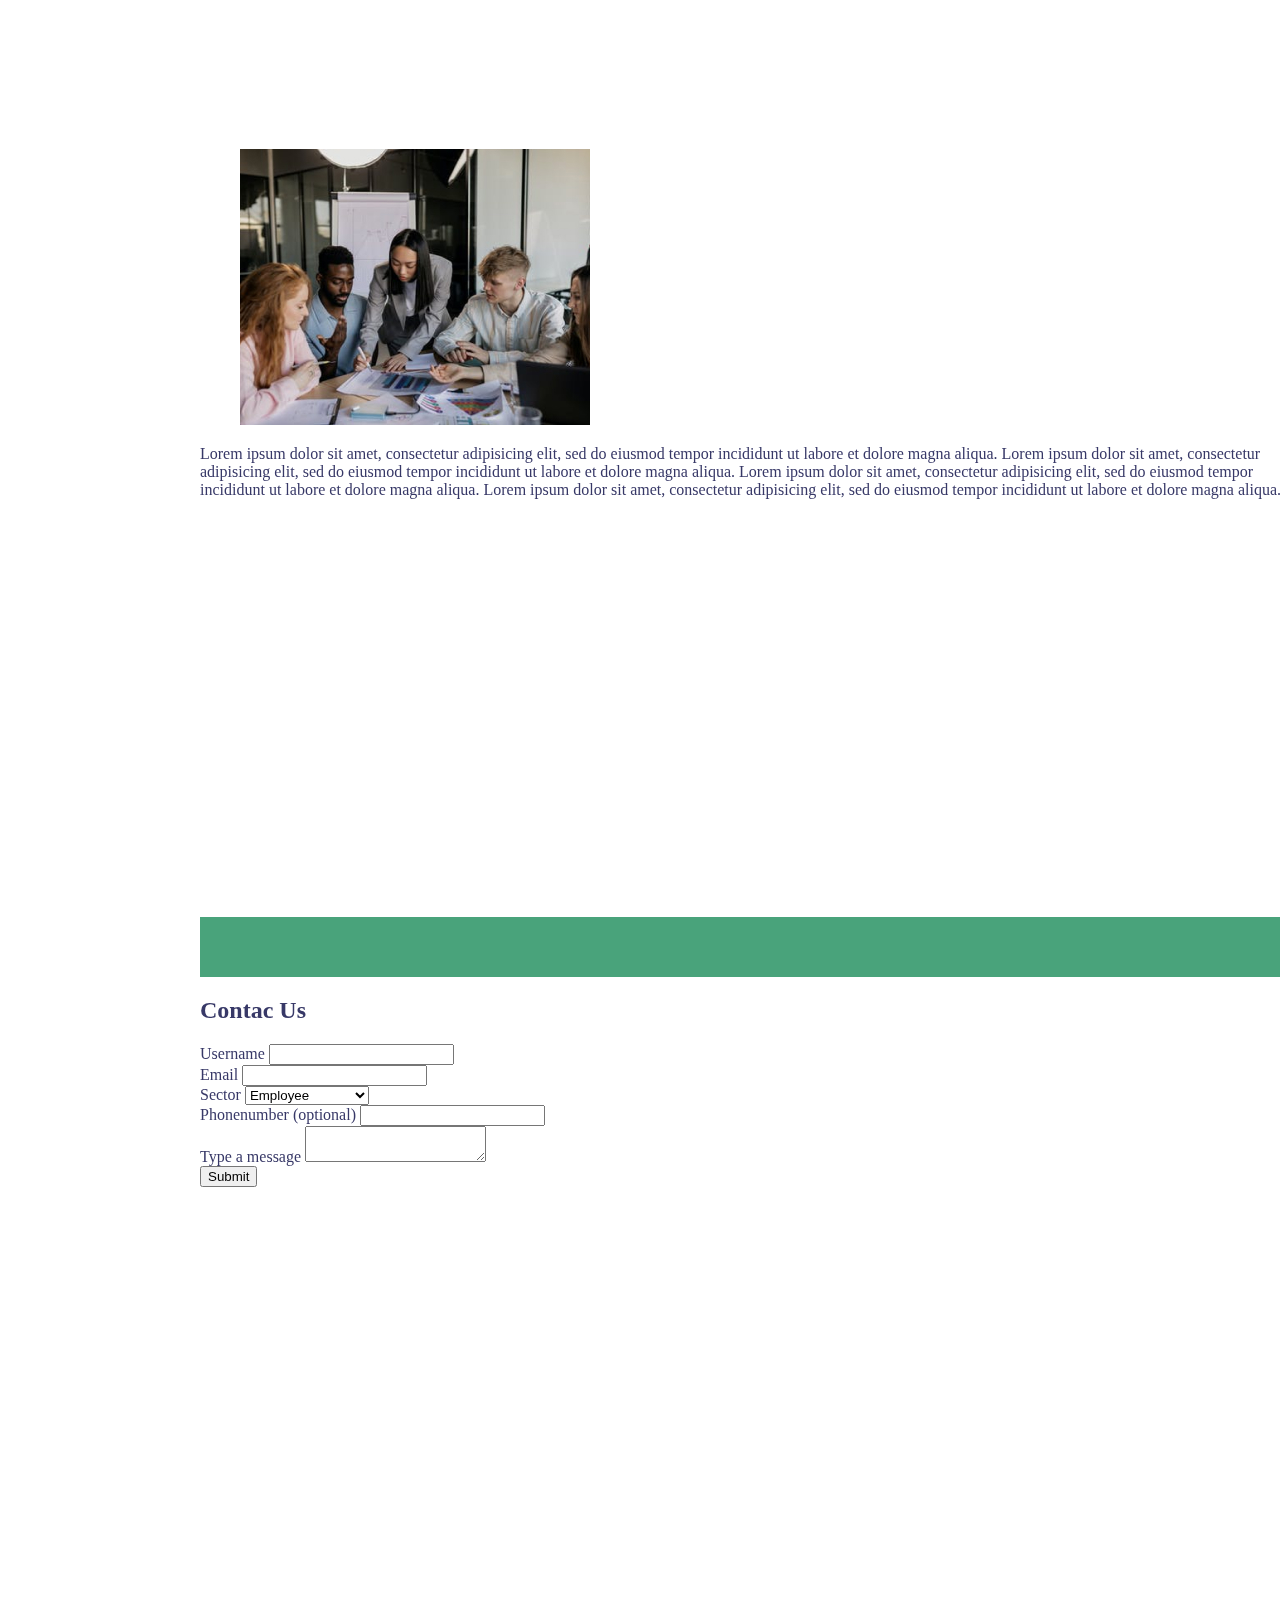
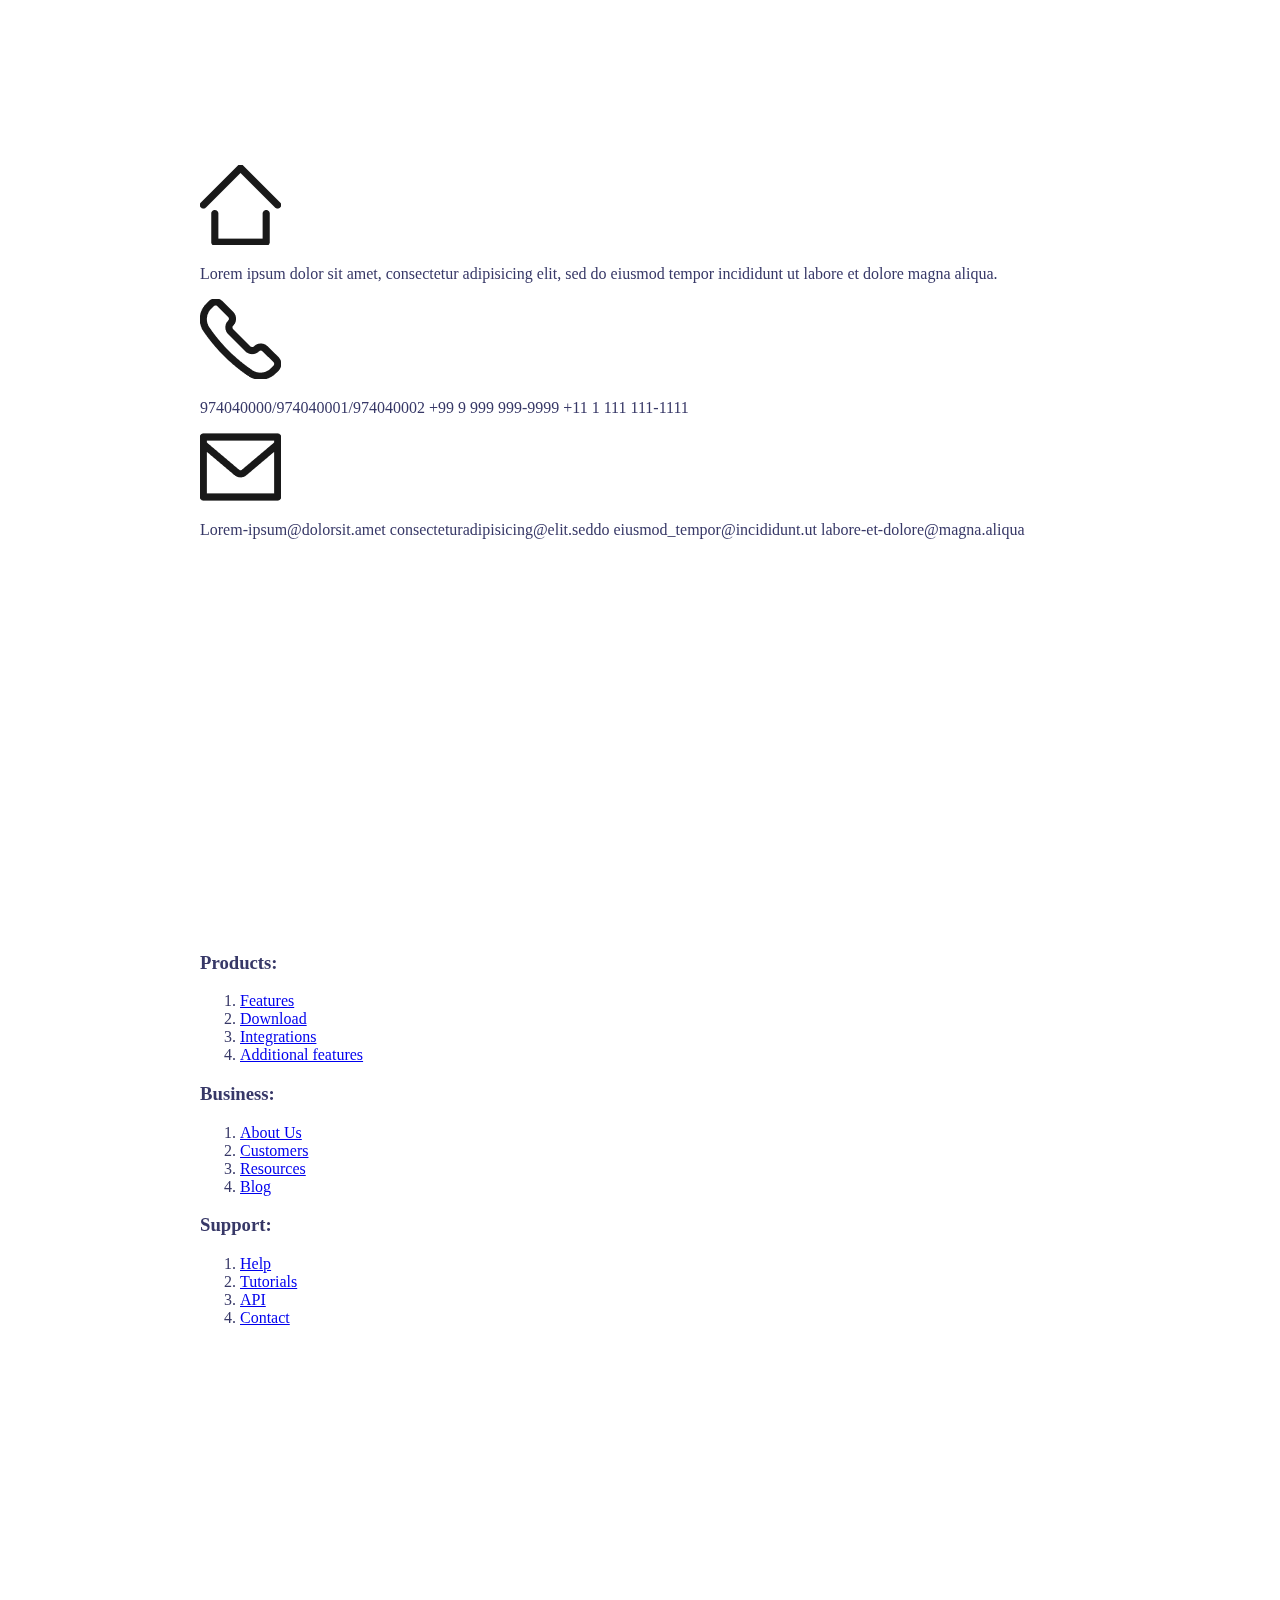
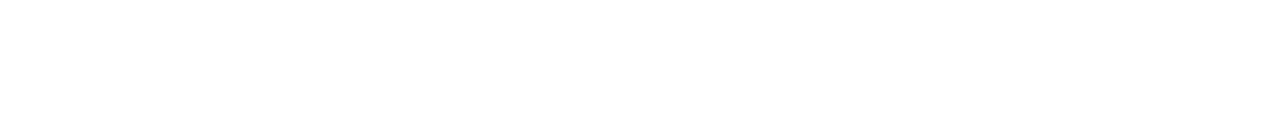
==== commit f7631882: "BaSP-2022: 50% of the problematic done" ====
--- a/Semana-03/index.html
+++ b/Semana-03/index.html
@@ -9,7 +9,7 @@
     </head>
     <body>
         <header id="fix-header">
-            <div class="fix-conteiner">
+            <div>
                 <img src="img/mini-interface-security-shield.png" alt="mini company logo">
                 <button>Sing Up</button>
             </div>
@@ -42,63 +42,82 @@
             </nav>
         </aside>
         <main>
-            <section>
-                <div>
-                    <figure class="homepage">
-                        <h1>TRACKGENIX</h1>
+            <section class="container">
+                <div class="homepage">
+                    <h1>TRACKGENIX</h1>
+                    <figure>
                         <img src="img/interface-security-shield.png" alt="company logo">
                     </figure>
                 </div>
             </section>
-            <section>
-                <figure>
-                    <img src="img/watch.jpg" alt="second img of landing">
-                </figure>
-                <h2>Hi I'm Trackgenix by Baltazar's team</h2>
-                <h3>Lorem ipsum dolor sit amet, consectetur adipisicing elit</h3>
-                <p>
-                    Lorem ipsum dolor sit amet, consectetur adipisicing elit, sed do eiusmod tempor incididunt ut labore et dolore magna aliqua.
-                    Lorem ipsum dolor sit amet, consectetur adipisicing elit, sed do eiusmod tempor incididunt ut labore et dolore magna aliqua.
-                </p>
-                <p>
-                    Lorem ipsum dolor sit amet, consectetur adipisicing elit, sed do eiusmod tempor incididunt ut labore et dolore magna aliqua.
-                    Lorem ipsum dolor sit amet, consectetur adipisicing elit, sed do eiusmod tempor incididunt ut labore et dolore magna aliqua.
-                </p>
-            </section>
-            <section>
-                <h2>What can I do & why choose me?</h2>
-                <img src="img/shield.png" alt="Desicion Making">
-                <h3>Desicion Making</h3>
-                <p>
-                    Lorem ipsum dolor sit amet, consectetur adipisicing elit, sed do eiusmod tempor incididunt ut labore et dolore magna aliqua.
-                </p>
-                <img src="img/group.png" alt="Resourse Management">
-                <h3>Resourse Management</h3>
-                <p>
-                    Lorem ipsum dolor sit amet, consectetur adipisicing elit, sed do eiusmod tempor incididunt ut labore et dolore magna aliqua.
-                </p>
-                <img src="img/rectangle.png" alt="Reports and Traceability">
-                <h3>Reports and Traceability</h3>
-                <p>
-                    Lorem ipsum dolor sit amet, consectetur adipisicing elit, sed do eiusmod tempor incididunt ut labore et dolore magna aliqua.
-                </p>
-                <img src="img/support.png" alt="Leadership">
-                <h3>Leadership</h3>
-                <p>
-                    Lorem ipsum dolor sit amet, consectetur adipisicing elit, sed do eiusmod tempor incididunt ut labore et dolore magna aliqua.
-                </p>
-                <img src="img/paper.png" alt="Productivity Booster">
-                <h3>Productivity Booster</h3>
-                <p>
-                    Lorem ipsum dolor sit amet, consectetur adipisicing elit, sed do eiusmod tempor incididunt ut labore et dolore magna aliqua.
-                </p>
-                <img src="img/time.png" alt="Hours Log">
-                <h3>Hours Log</h3>
-                <p>
-                    Lorem ipsum dolor sit amet, consectetur adipisicing elit, sed do eiusmod tempor incididunt ut labore et dolore magna aliqua.
-                </p>
-            </section>
-            <section>
+            <div class="rectangle"></div>
+            <section class="container">
+                <div class="im-trackgenix">
+                    <h2>Hi I'm Trackgenix by Baltazar's team</h2>
+                    <h3>Lorem ipsum dolor sit amet, consectetur adipisicing elit</h3>
+                    <p>
+                        Lorem ipsum dolor sit amet, consectetur adipisicing elit, sed do eiusmod tempor incididunt ut labore et dolore magna aliqua.
+                        Lorem ipsum dolor sit amet, consectetur adipisicing elit, sed do eiusmod tempor incididunt ut labore et dolore magna aliqua.
+                    </p>
+                    <p>
+                        Lorem ipsum dolor sit amet, consectetur adipisicing elit, sed do eiusmod tempor incididunt ut labore et dolore magna aliqua.
+                        Lorem ipsum dolor sit amet, consectetur adipisicing elit, sed do eiusmod tempor incididunt ut labore et dolore magna aliqua.
+                    </p>
+                </div>
+                <div class="im-trackgenix">
+                    <img src="img/watch.jpg" alt="person with a watch">
+                </div>
+            </section>
+            <div class="rectangle"></div>
+            <section class="container">
+                <div class="title-of-what-and-why">
+                    <h2>What can I do & why choose me?</h2>
+                </div>
+                <div class="desicion-making">
+                    <img src="img/shield.png" alt="Desicion Making">
+                    <h3>Desicion Making</h3>
+                    <p>
+                        Lorem ipsum dolor sit amet, consectetur adipisicing elit, sed do eiusmod tempor incididunt ut labore et dolore magna aliqua.
+                    </p>
+                </div>
+                <div class="resourse-management">
+                    <img src="img/group.png" alt="Resourse Management">
+                    <h3>Resourse Management</h3>
+                    <p>
+                        Lorem ipsum dolor sit amet, consectetur adipisicing elit, sed do eiusmod tempor incididunt ut labore et dolore magna aliqua.
+                    </p>
+                </div>
+                <div class="reports-and-traceability">
+                    <img src="img/rectangle.png" alt="Reports and Traceability">
+                    <h3>Reports and Traceability</h3>
+                    <p>
+                        Lorem ipsum dolor sit amet, consectetur adipisicing elit, sed do eiusmod tempor incididunt ut labore et dolore magna aliqua.
+                    </p>
+                </div>
+                <div class="leadership">
+                    <img src="img/support.png" alt="Leadership">
+                    <h3>Leadership</h3>
+                    <p>
+                        Lorem ipsum dolor sit amet, consectetur adipisicing elit, sed do eiusmod tempor incididunt ut labore et dolore magna aliqua.
+                    </p>
+                </div>
+                <div class="productivity-booster">
+                    <img src="img/paper.png" alt="Productivity Booster">
+                    <h3>Productivity Booster</h3>
+                    <p>
+                        Lorem ipsum dolor sit amet, consectetur adipisicing elit, sed do eiusmod tempor incididunt ut labore et dolore magna aliqua.
+                    </p>
+                </div>
+                <div class="hours-log">
+                    <img src="img/time.png" alt="Hours Log">
+                    <h3>Hours Log</h3>
+                    <p>
+                        Lorem ipsum dolor sit amet, consectetur adipisicing elit, sed do eiusmod tempor incididunt ut labore et dolore magna aliqua.
+                    </p>
+                </div>
+            </section>
+            <div class="rectangle"></div>
+            <section class="container">
                 <h2>About Us</h2>
                 <figure>
                     <img src="img/employee-1.jpg" alt="employees work 1">
@@ -110,7 +129,7 @@
                     Lorem ipsum dolor sit amet, consectetur adipisicing elit, sed do eiusmod tempor incididunt ut labore et dolore magna aliqua.
                 </p>
             </section>
-            <section>
+            <section class="container">
                 <figure>
                     <img src="img/employee-2.jpg" alt="employees work 2">
                 </figure>
@@ -121,7 +140,8 @@
                     Lorem ipsum dolor sit amet, consectetur adipisicing elit, sed do eiusmod tempor incididunt ut labore et dolore magna aliqua.
                 </p>
             </section>
-            <section>
+            <div class="rectangle"></div>
+            <section class="container">
                 <h2>Contac Us</h2>
                 <form>
                     <div>
@@ -151,7 +171,7 @@
                     <input type="submit" value="Submit">
                 </form>
             </section>
-            <section>
+            <section class="container">
                 <img src="img/house.png" alt="house">
                 <p>
                     Lorem ipsum dolor sit amet, consectetur adipisicing elit, sed do eiusmod tempor incididunt ut labore et dolore magna aliqua.
@@ -170,7 +190,7 @@
                     labore-et-dolore@magna.aliqua
                 </p>
             </section>
-            <section>
+            <section class="container">
                 <h3>Products:</h3>
                 <ol>
                     <li>
--- a/Semana-03/css/trackgenix-landing-stylesheet.css
+++ b/Semana-03/css/trackgenix-landing-stylesheet.css
@@ -1,13 +1,29 @@
 body{
     margin: 0px;
+    width: 100%;
+    height: 100%;
+    position: relative;
+    font-family: 'Roboto';
+    font-style: normal;
+    color: #373867;
 }
 
 main{
     position: relative;
-    top: 41px;
+    top: 61px;
     left: 200px;
     right: 0px;
     bottom: 74px;
+    width: 1104px;
+    height: 100%;
+}
+
+.rectangle{
+    margin: 0px;
+    width: 1104px;
+    height: 60px;
+    left: 300px;
+    background-color: #49A37B;
 }
 
 #fix-header{
@@ -18,6 +34,7 @@
     background-color: #373867;
 }
 
+
 #fix-footer{
     position: fixed;
     bottom: 0px;
@@ -31,21 +48,264 @@
     top: 61px;
     left: 0px;
     width: 200px;
-    height: 832px;
+    height: 600px;
     background-color: #AACE9B;
 }
 
+.container{
+    position: relative;
+    width: 1104px;
+    height: 768px;
+    
+}
+
 .homepage{
-    
-    margin: 0%;
+    margin: 0px;
     top: 61px;
     left: 200px;
-    right: 0px;
     bottom: 74px;
+    width: 1104px;
+    height: 768px;
     background-image: url(../img/landing.jpg);
 }
 
 .homepage h1{
+    margin: 0px;
     text-align: center;
-}
-
+    font-weight: 800;
+    font-size: 40px;
+    line-height: 47px;
+    color: #FFFFFF;
+}
+
+.homepage figure{
+    width: 448px;
+    height: 472px;
+    margin: auto
+}
+
+.im-trackgenix{
+    float: left;
+    width: 34%;
+    margin: 80px;
+    margin-right: 90px;
+}
+
+.im-trackgenix h2{
+    font-weight: 700;
+    font-size: 40px;
+    line-height: 47px;
+    text-align: center;
+}
+
+.im-trackgenix h3{
+    font-weight: 700;
+    font-size: 30px;
+    line-height: 35px;
+    text-align: center;
+}
+
+.im-trackgenix p{
+    font-weight: 400;
+    font-size: 20px;
+    line-height: 23px;
+    text-align: center;
+}
+
+.im-trackgenix img{
+    margin-top: 90px;
+}
+
+.title-of-what-and-why h2{
+    font-weight: 700;
+    font-size: 40px;
+    line-height: 47px;
+    position: absolute;
+    left: 250px;
+}
+
+.desicion-making{
+    float: left;
+    width: 40%;
+    height: 168px;
+    margin: 20px;
+    position: absolute;
+    top: 130px;
+    bottom: 60px;
+    left: 50px;
+    right: 50px;
+}
+
+.desicion-making h3{
+    position: absolute;
+    font-weight: 700;
+    font-size: 26px;
+    line-height: 30px;
+    left: 99px;
+    bottom: 115px;
+}
+
+.desicion-making p{
+    position: absolute;
+    font-weight: 400;
+    font-size: 18px;
+    line-height: 23px;
+    width: 70%;
+    left: 99px;
+    bottom: 30px;
+}
+
+.resourse-management{
+    float: left;
+    width: 40%;
+    height: 168px;
+    margin: 20px;
+    position: absolute;
+    top: 130px;
+    bottom: 60px;
+    left: 550px;
+    right: 100px;
+}
+
+.resourse-management h3{
+    position: absolute;
+    font-weight: 700;
+    font-size: 26px;
+    line-height: 30px;
+    left: 99px;
+    bottom: 115px;
+}
+
+.resourse-management p{
+    position: absolute;
+    font-weight: 400;
+    font-size: 18px;
+    line-height: 23px;
+    width: 70%;
+    left: 99px;
+    bottom: 30px;
+}
+
+.reports-and-traceability{
+    float: left;
+    width: 40%;
+    height: 168px;
+    margin: 20px;
+    position: absolute;
+    top: 330px;
+    bottom: 60px;
+    left: 50px;
+    right: 50px;
+}
+
+.reports-and-traceability h3{
+    position: absolute;
+    font-weight: 700;
+    font-size: 26px;
+    line-height: 30px;
+    left: 99px;
+    bottom: 115px;
+}
+
+.reports-and-traceability p{
+    position: absolute;
+    font-weight: 400;
+    font-size: 18px;
+    line-height: 23px;
+    width: 70%;
+    left: 99px;
+    bottom: 30px; 
+}
+
+.leadership{
+    float: left;
+    width: 40%;
+    height: 168px;
+    margin: 20px;
+    position: absolute;
+    top: 330px;
+    bottom: 60px;
+    left: 550px;
+    right: 100px;
+}
+
+.leadership h3{
+    position: absolute;
+    font-weight: 700;
+    font-size: 26px;
+    line-height: 30px;
+    left: 99px;
+    bottom: 115px;
+}
+
+.leadership p{
+    position: absolute;
+    font-weight: 400;
+    font-size: 18px;
+    line-height: 23px;
+    width: 70%;
+    left: 99px;
+    bottom: 30px;
+}
+
+.productivity-booster{
+    float: left;
+    width: 40%;
+    height: 168px;
+    margin: 20px;
+    position: absolute;
+    top: 530px;
+    bottom: 60px;
+    left: 50px;
+    right: 50px;
+}
+
+.productivity-booster h3{
+    position: absolute;
+    font-weight: 700;
+    font-size: 26px;
+    line-height: 30px;
+    left: 99px;
+    bottom: 115px;
+}
+
+.productivity-booster p{
+    position: absolute;
+    font-weight: 400;
+    font-size: 18px;
+    line-height: 23px;
+    width: 70%;
+    left: 99px;
+    bottom: 30px; 
+}
+
+.hours-log{
+    float: left;
+    width: 40%;
+    height: 168px;
+    margin: 20px;
+    position: absolute;
+    top: 530px;
+    bottom: 60px;
+    left: 550px;
+    right: 100px;
+}
+
+.hours-log h3{
+    position: absolute;
+    font-weight: 700;
+    font-size: 26px;
+    line-height: 30px;
+    left: 99px;
+    bottom: 115px;
+}
+
+.hours-log p{
+    position: absolute;
+    font-weight: 400;
+    font-size: 18px;
+    line-height: 23px;
+    width: 70%;
+    left: 99px;
+    bottom: 30px;
+}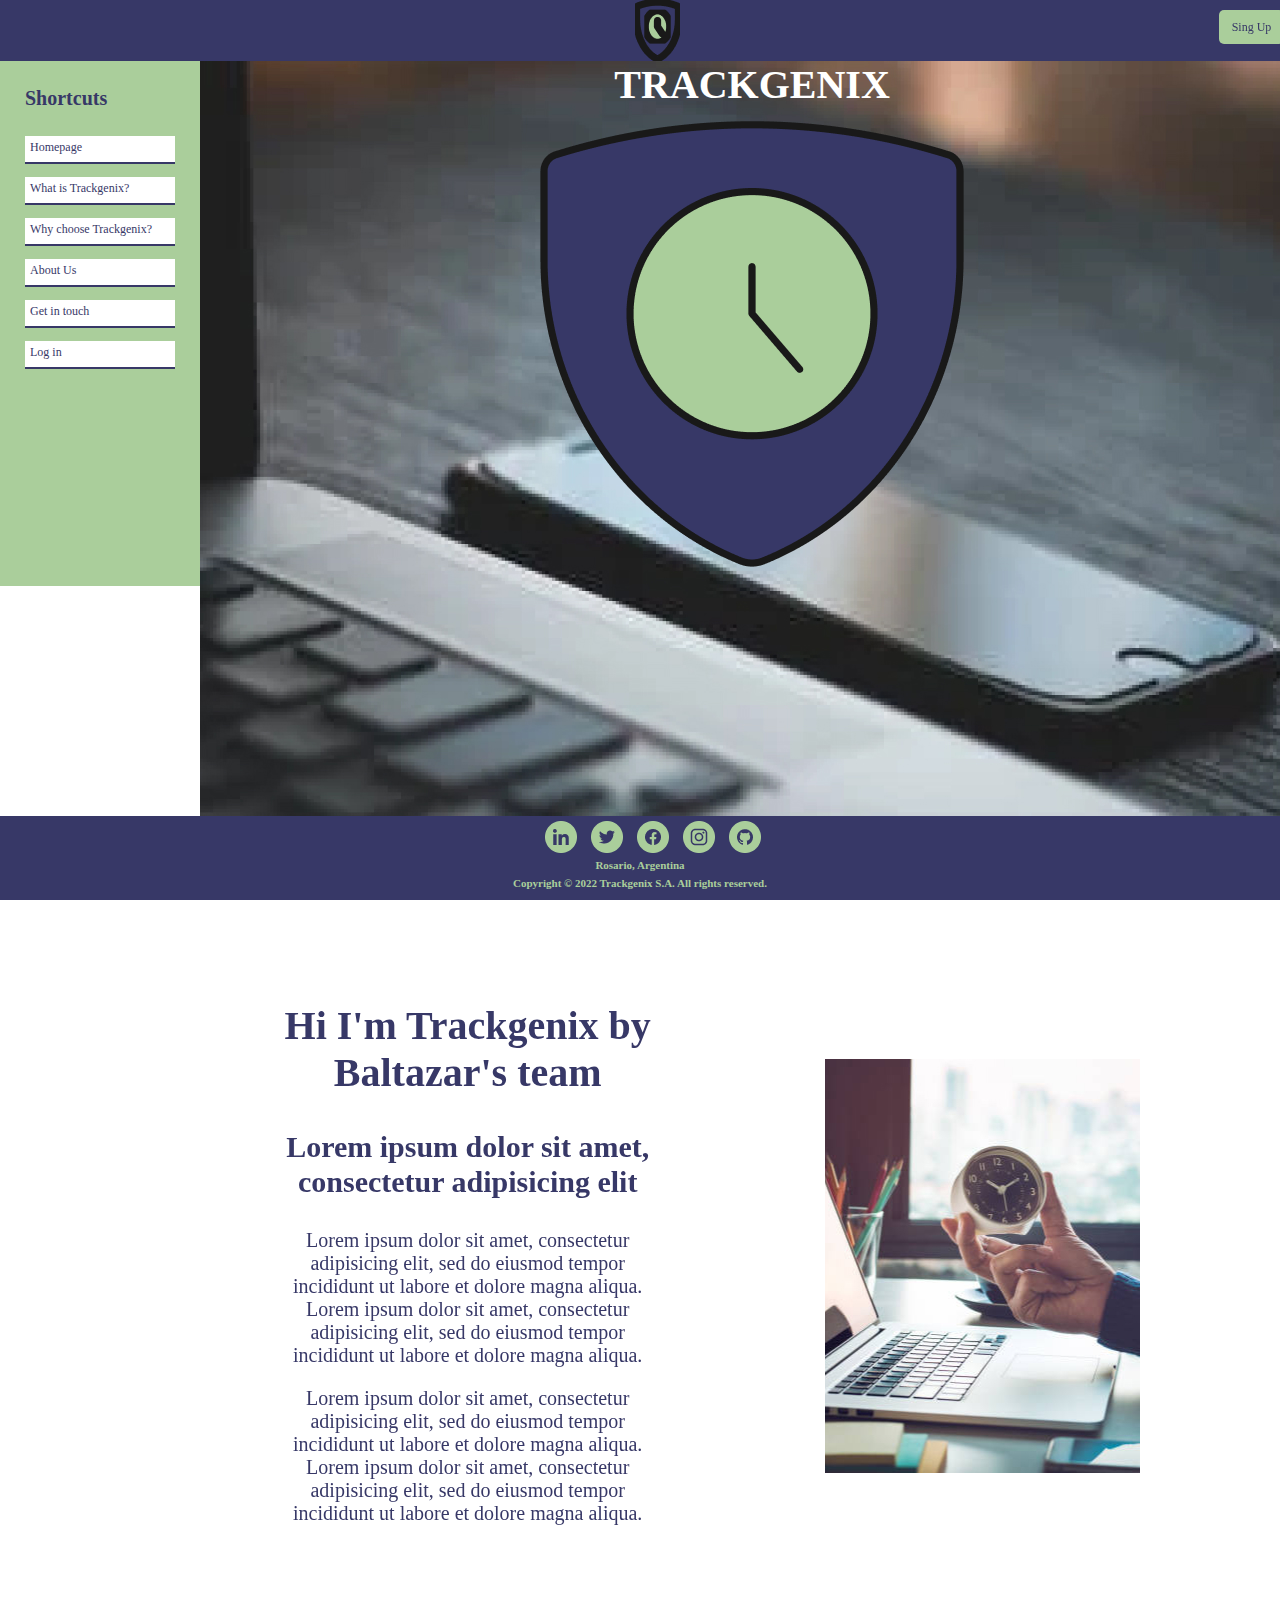
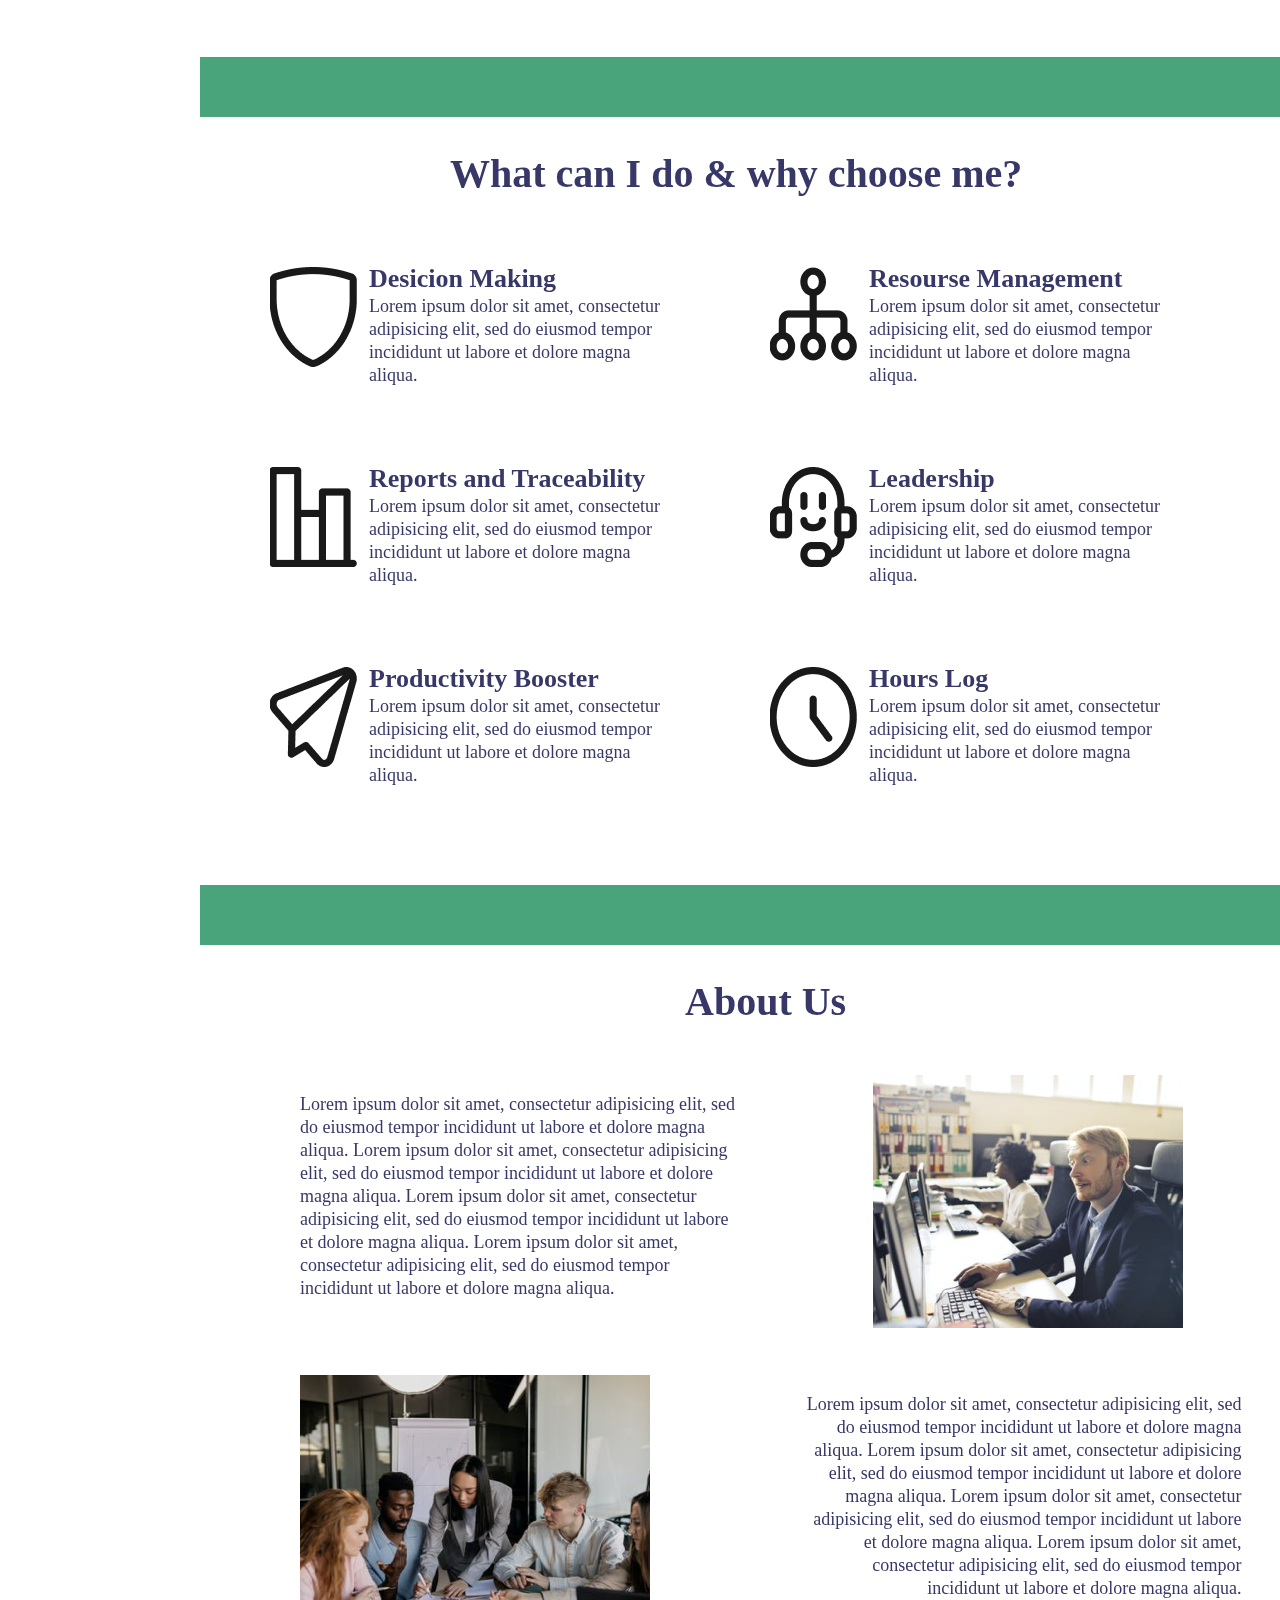
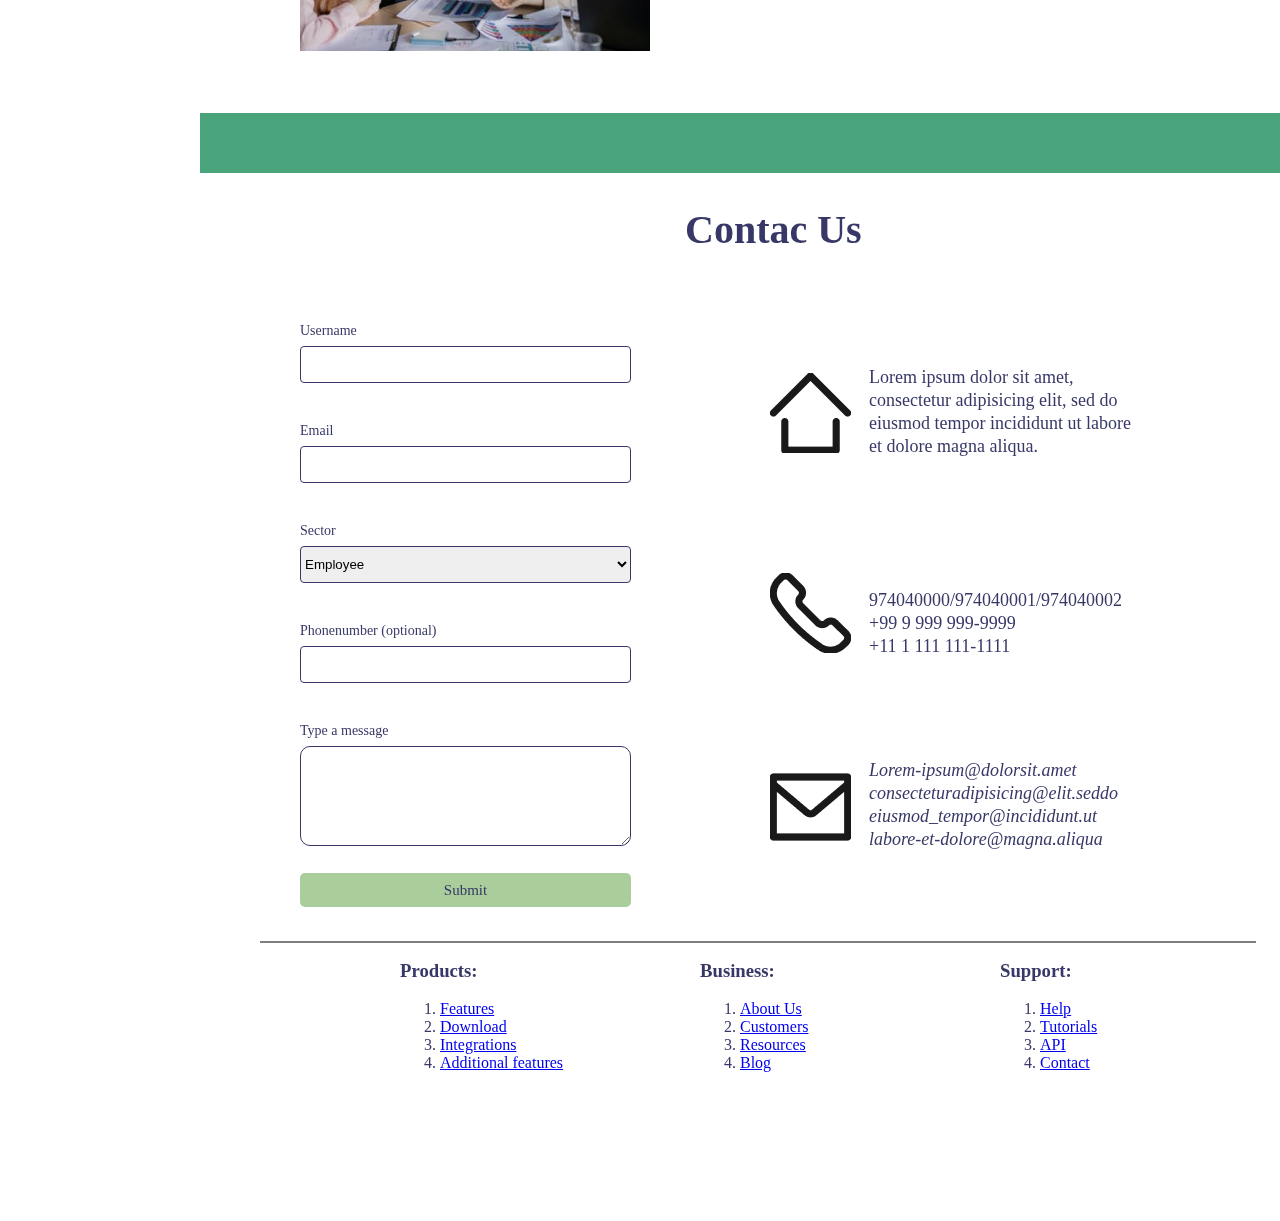
==== commit 429baf42: "BaSP-W03-2022: landing done, css adjust and readme week 3 not yet" ====
--- a/Semana-03/index.html
+++ b/Semana-03/index.html
@@ -9,10 +9,8 @@
     </head>
     <body>
         <header id="fix-header">
-            <div>
-                <img src="img/mini-interface-security-shield.png" alt="mini company logo">
-                <button>Sing Up</button>
-            </div>
+            <img src="img/mini-interface-security-shield.png" alt="mini company logo">
+            <button>Sing Up</button>
         </header>
         <aside id="fix-aside">
             <nav>
@@ -21,22 +19,34 @@
                 </p>
                 <ul>
                     <li>
-                        <a href="#">Homepage</a>
-                    </li>
-                    <li>
-                        <a href="#">What is Trackgenix?</a>
-                    </li>
-                    <li>
-                        <a href="#">Why choose Trackgenix?</a>
-                    </li>
-                    <li>
-                        <a href="#">About Us</a>
-                    </li>
-                    <li>
-                        <a href="#">Get in touch</a>
-                    </li>
-                    <li>
-                        <a href="#">Log in</a>
+                        <div class="button">
+                            <a href="#">Homepage</a>
+                        </div>
+                    </li>
+                    <li>
+                        <div class="button">
+                            <a href="#">What is Trackgenix?</a>
+                        </div>
+                    </li>
+                    <li>
+                        <div class="button">
+                            <a href="#">Why choose Trackgenix?</a>
+                        </div>
+                    </li>
+                    <li>
+                        <div class="button">
+                            <a href="#">About Us</a>
+                        </div>
+                    </li>
+                    <li>
+                        <div class="button">
+                            <a href="#">Get in touch</a>
+                        </div>
+                    </li>
+                    <li>
+                        <div class="button">
+                            <a href="#">Log in</a>
+                        </div>
                     </li>
                 </ul>
             </nav>
@@ -118,41 +128,47 @@
             </section>
             <div class="rectangle"></div>
             <section class="container">
-                <h2>About Us</h2>
-                <figure>
+                <div class="title-about-us">
+                    <h2>About Us</h2>
+                </div>
+                <div class="about-us-1">
+                    <p>
+                        Lorem ipsum dolor sit amet, consectetur adipisicing elit, sed do eiusmod tempor incididunt ut labore et dolore magna aliqua.
+                        Lorem ipsum dolor sit amet, consectetur adipisicing elit, sed do eiusmod tempor incididunt ut labore et dolore magna aliqua.
+                        Lorem ipsum dolor sit amet, consectetur adipisicing elit, sed do eiusmod tempor incididunt ut labore et dolore magna aliqua.
+                        Lorem ipsum dolor sit amet, consectetur adipisicing elit, sed do eiusmod tempor incididunt ut labore et dolore magna aliqua.
+                    </p>
+                </div>
+                <div class="about-us-1">
                     <img src="img/employee-1.jpg" alt="employees work 1">
-                </figure>
-                <p>
-                    Lorem ipsum dolor sit amet, consectetur adipisicing elit, sed do eiusmod tempor incididunt ut labore et dolore magna aliqua.
-                    Lorem ipsum dolor sit amet, consectetur adipisicing elit, sed do eiusmod tempor incididunt ut labore et dolore magna aliqua.
-                    Lorem ipsum dolor sit amet, consectetur adipisicing elit, sed do eiusmod tempor incididunt ut labore et dolore magna aliqua.
-                    Lorem ipsum dolor sit amet, consectetur adipisicing elit, sed do eiusmod tempor incididunt ut labore et dolore magna aliqua.
-                </p>
-            </section>
-            <section class="container">
-                <figure>
+                </div>
+                <div class="about-us-2">
                     <img src="img/employee-2.jpg" alt="employees work 2">
-                </figure>
-                <p>
-                    Lorem ipsum dolor sit amet, consectetur adipisicing elit, sed do eiusmod tempor incididunt ut labore et dolore magna aliqua.
-                    Lorem ipsum dolor sit amet, consectetur adipisicing elit, sed do eiusmod tempor incididunt ut labore et dolore magna aliqua.
-                    Lorem ipsum dolor sit amet, consectetur adipisicing elit, sed do eiusmod tempor incididunt ut labore et dolore magna aliqua.
-                    Lorem ipsum dolor sit amet, consectetur adipisicing elit, sed do eiusmod tempor incididunt ut labore et dolore magna aliqua.
-                </p>
-            </section>
-            <div class="rectangle"></div>
-            <section class="container">
-                <h2>Contac Us</h2>
-                <form>
-                    <div>
+                </div>
+                <div class="about-us-2">
+                    <p>
+                        Lorem ipsum dolor sit amet, consectetur adipisicing elit, sed do eiusmod tempor incididunt ut labore et dolore magna aliqua.
+                        Lorem ipsum dolor sit amet, consectetur adipisicing elit, sed do eiusmod tempor incididunt ut labore et dolore magna aliqua.
+                        Lorem ipsum dolor sit amet, consectetur adipisicing elit, sed do eiusmod tempor incididunt ut labore et dolore magna aliqua.
+                        Lorem ipsum dolor sit amet, consectetur adipisicing elit, sed do eiusmod tempor incididunt ut labore et dolore magna aliqua.
+                    </p>
+                </div>
+            </section>
+            <div class="rectangle"></div>
+            <section class="container">
+                <div class="title-contac-us">
+                    <h2>Contac Us</h2>
+                </div>
+                <form class="contac-us-form">
+                    <div class="user">
                         <label for="username">Username</label>
                         <input type="text" name="username" id="username">
                     </div>
-                    <div>
+                    <div class="mail">
                         <label for="email">Email</label>
                         <input type="email" name="email" id="email">
                     </div>
-                    <div>
+                    <div class="area">
                         <label for="sector">Sector</label>
                         <select name="sector" id="sector">
                             <option value="employee">Employee</option>
@@ -160,96 +176,107 @@
                             <option value="superadmin">SuperAdmin</option>
                         </select>
                     </div>
-                    <div>
+                    <div class="phonenumber">
                         <label for="number">Phonenumber (optional)</label>
                         <input type="number" name="phonenumber" id="number">
                     </div>
-                    <div>
+                    <div class="message">
                         <label for="type-a-message">Type a message</label>
                         <textarea name="type-a-message" id="type-a-message"></textarea>
                     </div>
-                    <input type="submit" value="Submit">
+                    <div class="submit-button">
+                        <input type="submit" value="Submit">
+                    </div>
                 </form>
-            </section>
-            <section class="container">
-                <img src="img/house.png" alt="house">
-                <p>
-                    Lorem ipsum dolor sit amet, consectetur adipisicing elit, sed do eiusmod tempor incididunt ut labore et dolore magna aliqua.
-                </p>
-                <img src="img/phone.png" alt="phone">
-                <p>
-                    974040000/974040001/974040002
-                    +99 9 999 999-9999
-                    +11 1 111 111-1111
-                </p>
-                <img src="img/letter.png" alt="letter">
-                <p>
-                    Lorem-ipsum@dolorsit.amet
-                    consecteturadipisicing@elit.seddo
-                    eiusmod_tempor@incididunt.ut
-                    labore-et-dolore@magna.aliqua
-                </p>
-            </section>
-            <section class="container">
-                <h3>Products:</h3>
-                <ol>
-                    <li>
-                        <a href="#">Features</a>
-                    </li>
-                    <li>
-                        <a href="#">Download</a>
-                    </li>
-                    <li>
-                        <a href="#">Integrations</a>
-                    </li>
-                    <li>
-                        <a href="#">Additional features</a>
-                    </li>
-                </ol>
-                <h3>Business:</h3>
-                <ol>
-                    <li>
-                        <a href="#">About Us</a>
-                    </li>
-                    <li>
-                        <a href="#">Customers</a>
-                    </li>
-                    <li>
-                        <a href="#">Resources</a>
-                    </li>
-                    <li>
-                        <a href="#">Blog</a>
-                    </li>
-                </ol>
-                <h3>Support:</h3>
-                <ol>
-                    <li>
-                        <a href="#">Help</a>
-                    </li>
-                    <li>
-                        <a href="#">Tutorials</a>
-                    </li>
-                    <li>
-                        <a href="#">API</a>
-                    </li>
-                    <li>
-                        <a href="#">Contact</a>
-                    </li>
-                </ol>
+                <div class="contac-us-info">
+                    <div class="house">
+                        <img src="img/house.png" alt="house">
+                        <p>
+                            Lorem ipsum dolor sit amet, consectetur adipisicing elit, sed do eiusmod tempor incididunt ut labore et dolore magna aliqua.
+                        </p>
+                    </div>
+                    <div class="phone">
+                        <img src="img/phone.png" alt="phone">
+                        <p>
+                            974040000/974040001/974040002
+                            +99 9 999 999-9999
+                            +11 1 111 111-1111
+                        </p>
+                    </div>
+                    <div class="letter">
+                        <img src="img/letter.png" alt="letter">
+                        <address>
+                            Lorem-ipsum@dolorsit.amet
+                            consecteturadipisicing@elit.seddo
+                            eiusmod_tempor@incididunt.ut
+                            labore-et-dolore@magna.aliqua
+                        </address>
+                    </div>
+                </div>
+            </section>
+            <div class="parting-line"></div>
+            <section class="mini-container">
+                <div class="products">
+                    <h3>Products:</h3>
+                    <ol>
+                        <li>
+                            <a href="#">Features</a>
+                        </li>
+                        <li>
+                            <a href="#">Download</a>
+                        </li>
+                        <li>
+                            <a href="#">Integrations</a>
+                        </li>
+                        <li>
+                            <a href="#">Additional features</a>
+                        </li>
+                    </ol>
+                </div>
+                <div class="business">
+                    <h3>Business:</h3>
+                    <ol>
+                        <li>
+                            <a href="#">About Us</a>
+                        </li>
+                        <li>
+                            <a href="#">Customers</a>
+                        </li>
+                        <li>
+                            <a href="#">Resources</a>
+                        </li>
+                        <li>
+                            <a href="#">Blog</a>
+                        </li>
+                    </ol>
+                </div>
+                <div class="support">
+                    <h3>Support:</h3>
+                    <ol>
+                        <li>
+                            <a href="#">Help</a>
+                        </li>
+                        <li>
+                            <a href="#">Tutorials</a>
+                        </li>
+                        <li>
+                            <a href="#">API</a>
+                        </li>
+                        <li>
+                            <a href="#">Contact</a>
+                        </li>
+                    </ol>
+                </div>
             </section>
         </main>
         <footer id="fix-footer">
-            <div class="fix-conteiner">
-                <figure>
                     <img src="img/social-media.png" alt="all social media">
-                </figure>
                 <p>
                     Rosario, Argentina
                 </p>
                 <p>
                     Copyright © 2022 Trackgenix S.A. All rights reserved.
                 </p>
-            </div>
         </footer>   
     </body>
 </html>--- a/Semana-03/css/trackgenix-landing-stylesheet.css
+++ b/Semana-03/css/trackgenix-landing-stylesheet.css
@@ -1,8 +1,8 @@
 body{
+    position: relative;
     margin: 0px;
     width: 100%;
     height: 100%;
-    position: relative;
     font-family: 'Roboto';
     font-style: normal;
     color: #373867;
@@ -15,7 +15,118 @@
     right: 0px;
     bottom: 74px;
     width: 1104px;
-    height: 100%;
+}
+
+#fix-header{
+    position: fixed;
+    top: 0px;
+    width: 100%;
+    height: 61px;
+    background-color: #373867;
+    z-index: 1;
+}
+
+#fix-header img{
+    position: relative;
+    left: 635px;
+}
+
+#fix-header button{
+    position: relative;
+    width: 65px;
+    height: 34px;
+    left: 1170px;
+    bottom: 30px;
+    background: #AACE9B;
+    border-radius: 5px;
+    border-width: 0px;
+    font-family: 'Roboto';
+    font-style: normal;
+    font-weight: 500;
+    font-size: 12px;
+    line-height: 14px;
+    color: #373867;
+}
+
+
+#fix-footer{
+    position: fixed;
+    bottom: 0px;
+    width: 100%;
+    height: 84px;
+    background-color: #373867;
+    z-index: 1;
+}
+
+#fix-footer img{
+    position: relative;
+    top: 5px;
+    left: 545px;
+}
+
+#fix-footer p{
+    position: relative;
+    height: 16px;
+    top: 3px;
+    margin: 2px;
+    font-family: 'Roboto';
+    font-style: normal;
+    font-weight: 700;
+    font-size: 11px;
+    line-height: 16px;
+    text-align: center;
+    color: #AACE9B;
+}
+
+#fix-aside{
+    position: fixed;
+    top: 61px;
+    left: 0px;
+    width: 200px;
+    height: 525px;
+    background-color: #AACE9B;
+}
+
+#fix-aside p{
+    position: relative;
+    font-weight: 700;
+    font-size: 20px;
+    line-height: 35px;
+    left: 25px;
+}
+
+#fix-aside ul{
+    position: relative;
+    list-style: none;
+    margin: 5px;
+    padding-left: 5px;
+}
+#fix-aside li{
+    margin: 15px;
+}
+
+#fix-aside a{
+    margin-left: 5px;
+    font-family: 'Roboto';
+    font-style: normal;
+    font-weight: 500;
+    font-size: 12px;
+    line-height: 23px;
+    text-decoration: none;
+    color: #373867;
+}
+
+#fix-aside .button{
+    position: relative;
+    width: 150px;
+    height: 26px;
+    background: #FFFFFF;
+    box-shadow: 0px 2px 0px #373867;
+}
+
+#fix-aside .button:hover{
+    background: #49A37B;
+    color: #373867;
 }
 
 .rectangle{
@@ -24,32 +135,6 @@
     height: 60px;
     left: 300px;
     background-color: #49A37B;
-}
-
-#fix-header{
-    position: fixed;
-    top: 0px;
-    width: 100%;
-    height: 61px;
-    background-color: #373867;
-}
-
-
-#fix-footer{
-    position: fixed;
-    bottom: 0px;
-    width: 100%;
-    height: 74px;
-    background-color: #373867;
-}
-
-#fix-aside{
-    position: fixed;
-    top: 61px;
-    left: 0px;
-    width: 200px;
-    height: 600px;
-    background-color: #AACE9B;
 }
 
 .container{
@@ -117,19 +202,19 @@
 }
 
 .title-of-what-and-why h2{
+    position: absolute;
     font-weight: 700;
     font-size: 40px;
     line-height: 47px;
-    position: absolute;
     left: 250px;
 }
 
 .desicion-making{
+    position: absolute;
     float: left;
     width: 40%;
     height: 168px;
     margin: 20px;
-    position: absolute;
     top: 130px;
     bottom: 60px;
     left: 50px;
@@ -156,11 +241,11 @@
 }
 
 .resourse-management{
+    position: absolute;
     float: left;
     width: 40%;
     height: 168px;
     margin: 20px;
-    position: absolute;
     top: 130px;
     bottom: 60px;
     left: 550px;
@@ -187,11 +272,11 @@
 }
 
 .reports-and-traceability{
+    position: absolute;
     float: left;
     width: 40%;
     height: 168px;
     margin: 20px;
-    position: absolute;
     top: 330px;
     bottom: 60px;
     left: 50px;
@@ -218,11 +303,11 @@
 }
 
 .leadership{
+    position: absolute;
     float: left;
     width: 40%;
     height: 168px;
     margin: 20px;
-    position: absolute;
     top: 330px;
     bottom: 60px;
     left: 550px;
@@ -249,11 +334,11 @@
 }
 
 .productivity-booster{
+    position: absolute;
     float: left;
     width: 40%;
     height: 168px;
     margin: 20px;
-    position: absolute;
     top: 530px;
     bottom: 60px;
     left: 50px;
@@ -280,11 +365,11 @@
 }
 
 .hours-log{
+    position: absolute;
     float: left;
     width: 40%;
     height: 168px;
     margin: 20px;
-    position: absolute;
     top: 530px;
     bottom: 60px;
     left: 550px;
@@ -308,4 +393,315 @@
     width: 70%;
     left: 99px;
     bottom: 30px;
+}
+
+.title-about-us h2{
+    position: absolute;
+    font-weight: 700;
+    font-size: 40px;
+    line-height: 47px;
+    left: 485px;
+}
+
+.about-us-1{
+    position: absolute;
+    width: 80%;
+    height: 300px;
+    top: 130px;
+    left: 100px;
+}
+
+.about-us-1 p{
+    position: absolute;
+    font-weight: 400;
+    font-size: 18px;
+    line-height: 23px;
+    width: 50%;
+}
+.about-us-1 img{
+    float: right;
+}
+
+.about-us-2{
+    position: absolute;
+    width: 80%;
+    height: 300px;
+    top: 430px;
+    left: 100px;
+}
+
+.about-us-2 p{
+    position: absolute;
+    font-weight: 400;
+    font-size: 18px;
+    line-height: 23px;
+    width: 50%;
+    left: 500px;
+    text-align: right;
+}
+
+.title-contac-us h2{
+    position: absolute;
+    font-weight: 700;
+    font-size: 40px;
+    line-height: 47px;
+    left: 485px;
+}
+
+.contac-us-form{
+    position: absolute;
+    width: 50%;
+    left: 80px;
+    top: 130px
+}
+
+.user{
+    position: absolute;
+    width: 60%;
+    height: 168px;
+    margin: 20px;
+    top: 0px;
+}
+
+.user label{
+    position: absolute;
+    font-weight: 500;
+    font-size: 14px;
+    line-height: 16px;
+    color: #373867;
+}
+
+.user input{
+    position: absolute;
+    height: 37px;
+    left: 0%;
+    right: 0%;
+    top: 23px;
+    border: 1px solid #373867;
+    box-sizing: border-box;
+    border-radius: 4px;
+}
+
+.mail{
+    position: absolute;
+    width: 60%;
+    height: 168px;
+    margin: 20px;
+    top: 100px;
+}
+
+.mail label{
+    position: absolute;
+    font-weight: 500;
+    font-size: 14px;
+    line-height: 16px;
+    color: #373867;
+}
+
+.mail input{
+    position: absolute;
+    height: 37px;
+    left: 0%;
+    right: 0%;
+    top: 23px;
+    border: 1px solid #373867;
+    box-sizing: border-box;
+    border-radius: 4px;
+}
+
+.area{
+    position: absolute;
+    width: 60%;
+    height: 168px;
+    margin: 20px;
+    top: 200px;
+}
+
+.area label{
+    position: absolute;
+    font-weight: 500;
+    font-size: 14px;
+    line-height: 16px;
+    color: #373867;
+}
+
+.area select{
+    position: absolute;
+    height: 37px;
+    left: 0%;
+    right: 0%;
+    top: 23px;
+    border: 1px solid #373867;
+    box-sizing: border-box;
+    border-radius: 4px;
+}
+
+.phonenumber{
+    position: absolute;
+    width: 60%;
+    height: 168px;
+    margin: 20px;
+    top: 300px;
+}
+
+.phonenumber label{
+    position: absolute;
+    font-weight: 500;
+    font-size: 14px;
+    line-height: 16px;
+    color: #373867;
+}
+
+.phonenumber input{
+    position: absolute;
+    height: 37px;
+    left: 0%;
+    right: 0%;
+    top: 23px;
+    border: 1px solid #373867;
+    box-sizing: border-box;
+    border-radius: 4px;
+}
+
+.message{
+    position: absolute;
+    width: 60%;
+    height: 168px;
+    margin: 20px;
+    top: 400px;
+}
+
+.message label{
+    position: absolute;
+    font-weight: 500;
+    font-size: 14px;
+    line-height: 16px;
+    color: #373867;
+}
+
+.message textarea{
+    position: absolute;
+    height: 100px;
+    left: 0%;
+    right: 0%;
+    top: 23px;
+    border: 1px solid #373867;
+    box-sizing: border-box;
+    border-radius: 10px;
+}
+
+.submit-button{
+    position: absolute;
+    width: 60%;
+    height: 168px;
+    margin: 20px;
+    top: 550px;
+}
+
+.submit-button input{
+    position: static;
+    width: 331px;
+    height: 34px;
+    left: 0px;
+    top: 528px;
+    font-family: 'Roboto';
+    font-style: normal;
+    font-weight: 500;
+    font-size: 15px;
+    line-height: 14px;
+    color: #373867;
+    background: #AACE9B;
+    border-radius: 5px;
+    border-width: 0px;
+}
+
+.contac-us-info{
+    position: absolute;
+    width: 50%;
+    left: 550px;
+    top: 130px;
+}
+
+.house{
+    position: absolute;
+    width: 60%;
+    height: 168px;
+    margin: 20px;
+    top: 50px;
+}
+
+.house p{
+    position: absolute;
+    font-weight: 400;
+    font-size: 18px;
+    line-height: 23px;
+    width: 80%;
+    left: 99px;
+    bottom: 65px;
+}
+
+.phone{
+    position: absolute;
+    width: 40%;
+    height: 168px;
+    margin: 20px;
+    top: 250px;
+}
+
+.phone p{
+    position: absolute;
+    font-weight: 400;
+    font-size: 18px;
+    line-height: 23px;
+    width: 70%;
+    left: 99px;
+    bottom: 65px;
+}
+
+.letter{
+    position: absolute;
+    width: 60%;
+    height: 168px;
+    margin: 20px;
+    top: 450px;
+}
+
+.letter address{
+    position: absolute;
+    font-weight: 400;
+    font-size: 18px;
+    line-height: 23px;
+    width: 80%;
+    left: 99px;
+    bottom: 90px;
+}
+
+.parting-line{
+    position: absolute;
+    width: 90%;
+    margin: auto;
+    left: 60px;
+    border: 1px solid rgba(0, 0, 0, 0.5);
+}
+
+.mini-container{
+    width: 1104px;
+    height: 280px;
+}
+.products{
+    position: absolute;
+    width: 20%;
+    left: 200px;
+}
+
+.business{
+    position: absolute;
+    width: 20%;
+    left: 500px;
+}
+
+.support{
+    position: absolute;
+    width: 20%;
+    left: 800px;
 }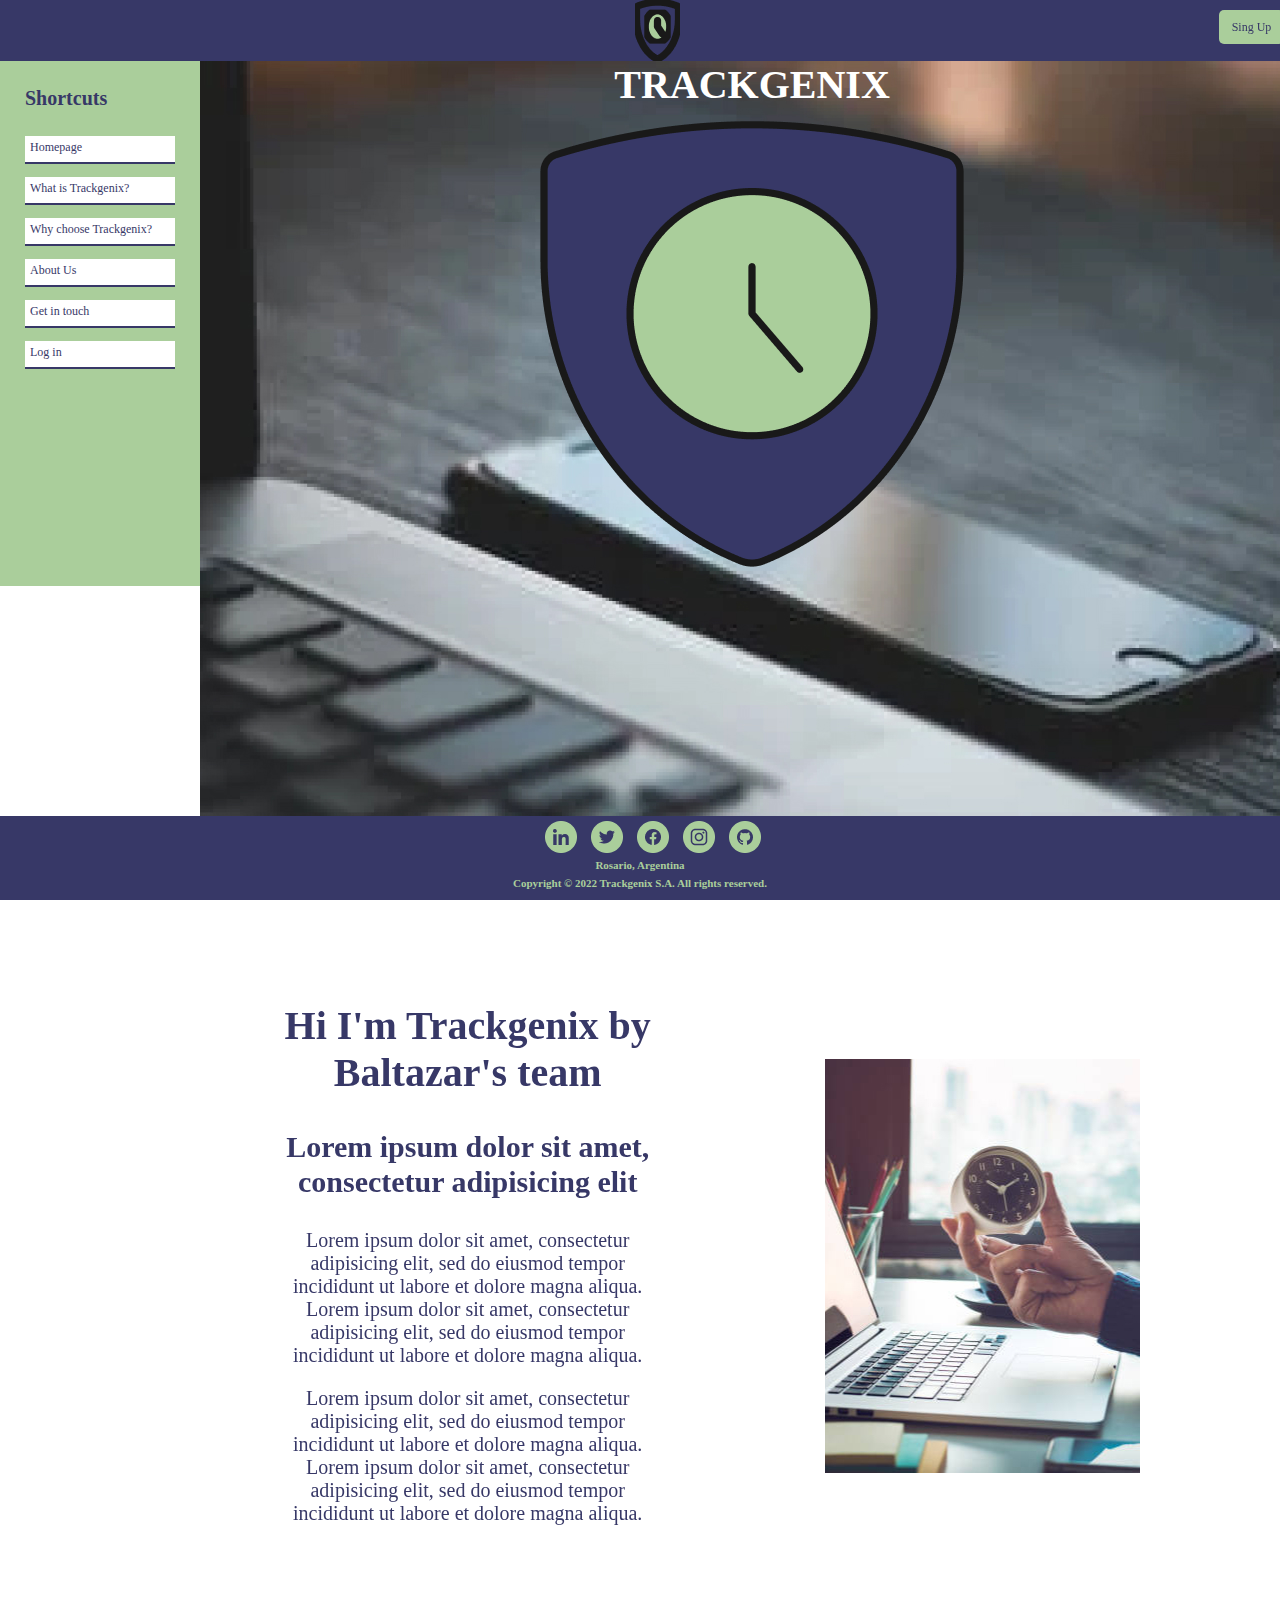
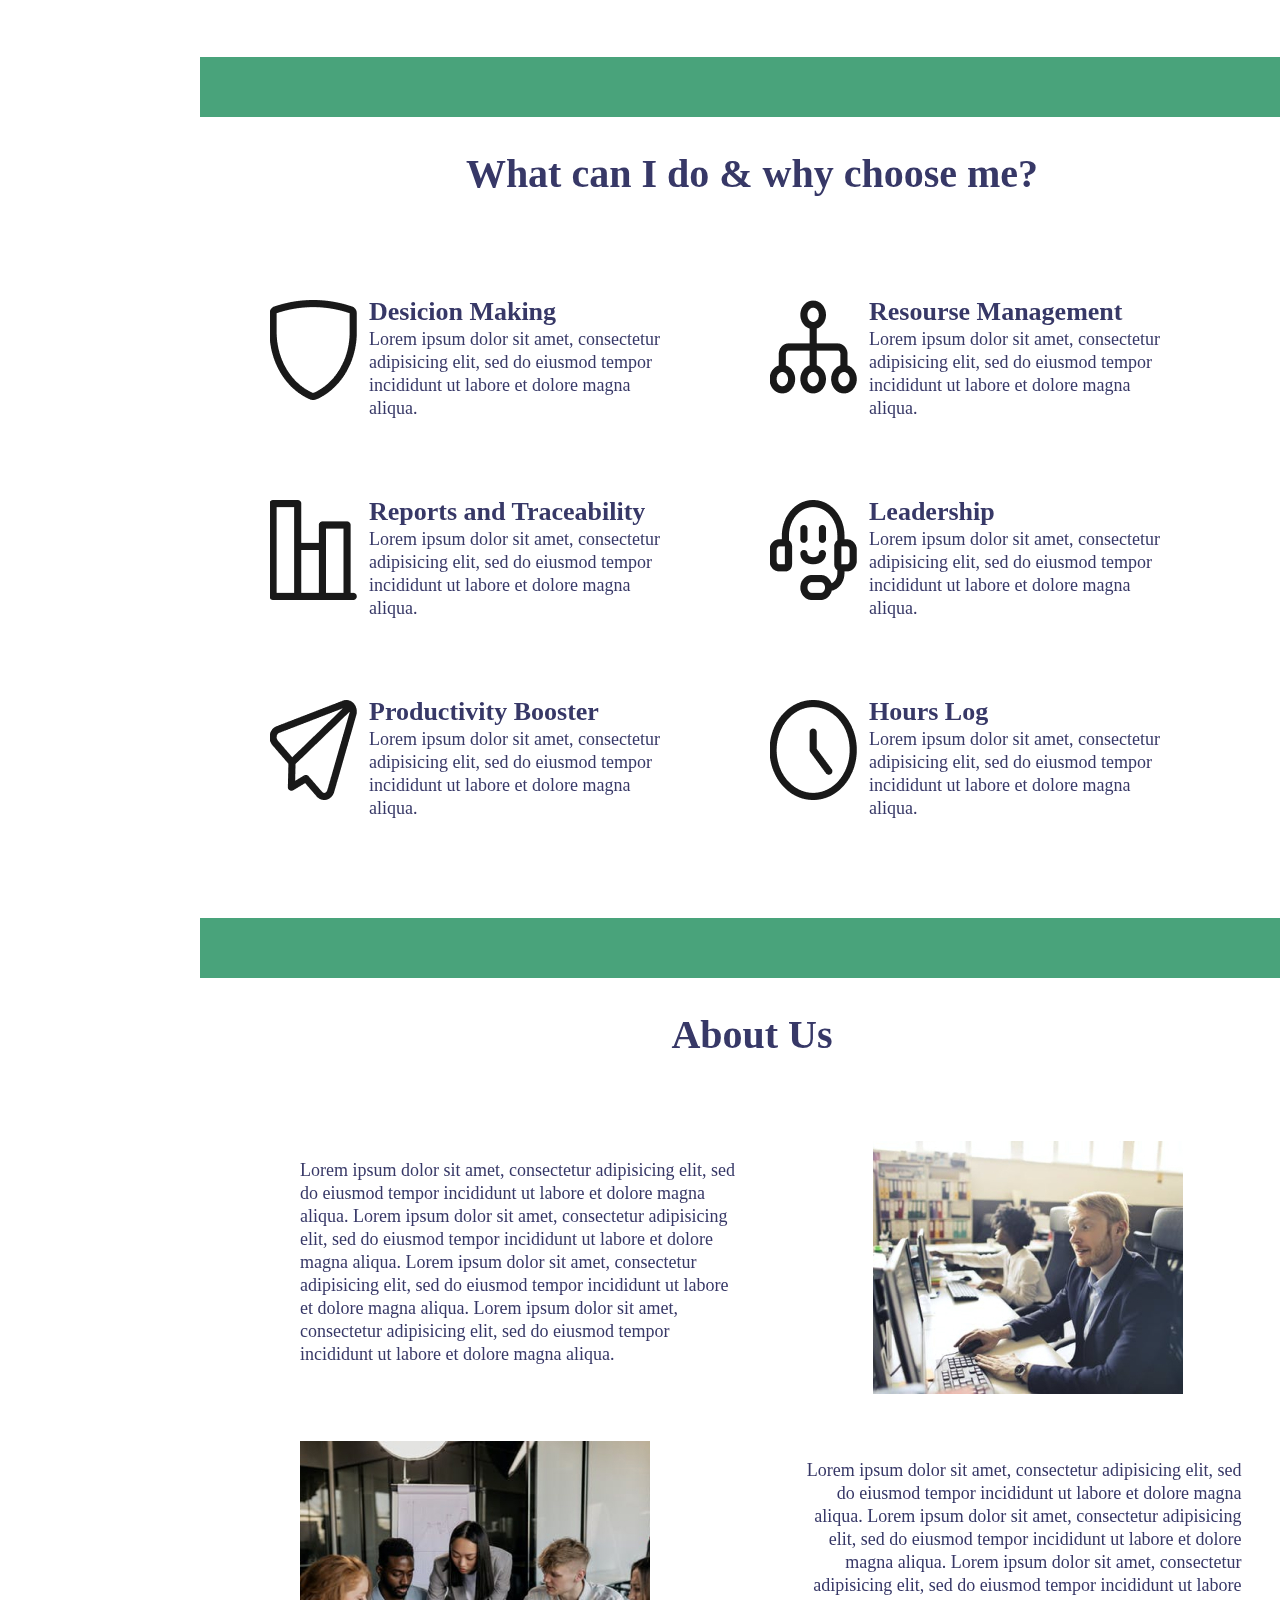
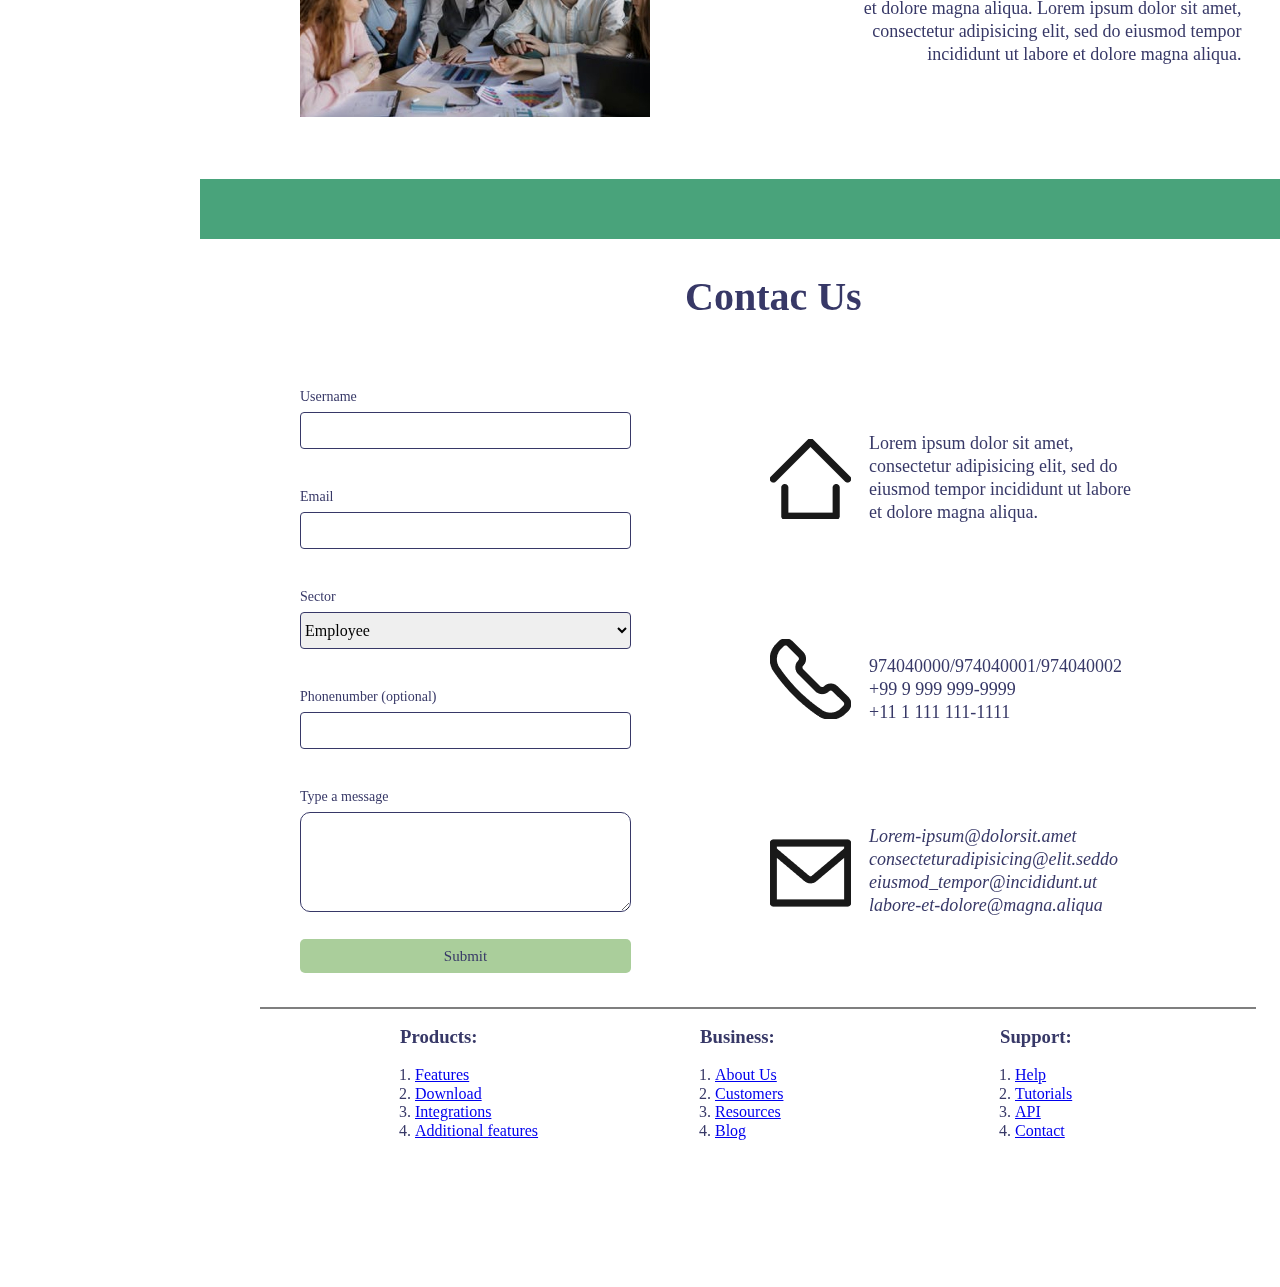
==== commit 5046df76: "BaSP-W03-2022: task for this week done" ====
--- a/Semana-03/index.html
+++ b/Semana-03/index.html
@@ -5,6 +5,7 @@
         <meta http-equiv="X-UA-Compatible" content="IE=edge">
         <meta name="viewport" content="width=device-width, initial-scale=1.0">
         <title>TRACKGENIX S.A.</title>
+        <link rel="stylesheet" href="css/normalize.css">
         <link rel="stylesheet" href="css/trackgenix-landing-stylesheet.css">
     </head>
     <body>
--- a/Semana-03/css/trackgenix-landing-stylesheet.css
+++ b/Semana-03/css/trackgenix-landing-stylesheet.css
@@ -141,7 +141,6 @@
     position: relative;
     width: 1104px;
     height: 768px;
-    
 }
 
 .homepage{
@@ -156,10 +155,10 @@
 
 .homepage h1{
     margin: 0px;
-    text-align: center;
     font-weight: 800;
     font-size: 40px;
     line-height: 47px;
+    text-align: center;
     color: #FFFFFF;
 }
 
@@ -202,16 +201,15 @@
 }
 
 .title-of-what-and-why h2{
-    position: absolute;
+    position: relative;
     font-weight: 700;
     font-size: 40px;
     line-height: 47px;
-    left: 250px;
+    text-align: center;
 }
 
 .desicion-making{
     position: absolute;
-    float: left;
     width: 40%;
     height: 168px;
     margin: 20px;
@@ -242,7 +240,6 @@
 
 .resourse-management{
     position: absolute;
-    float: left;
     width: 40%;
     height: 168px;
     margin: 20px;
@@ -273,7 +270,6 @@
 
 .reports-and-traceability{
     position: absolute;
-    float: left;
     width: 40%;
     height: 168px;
     margin: 20px;
@@ -304,7 +300,6 @@
 
 .leadership{
     position: absolute;
-    float: left;
     width: 40%;
     height: 168px;
     margin: 20px;
@@ -335,7 +330,6 @@
 
 .productivity-booster{
     position: absolute;
-    float: left;
     width: 40%;
     height: 168px;
     margin: 20px;
@@ -366,7 +360,6 @@
 
 .hours-log{
     position: absolute;
-    float: left;
     width: 40%;
     height: 168px;
     margin: 20px;
@@ -396,11 +389,11 @@
 }
 
 .title-about-us h2{
-    position: absolute;
+    position: relative;
     font-weight: 700;
     font-size: 40px;
     line-height: 47px;
-    left: 485px;
+    text-align: center;
 }
 
 .about-us-1{
@@ -688,6 +681,12 @@
     width: 1104px;
     height: 280px;
 }
+
+.mini-container ol{
+    margin-left: 0px;
+    padding-left: 15px;
+}
+
 .products{
     position: absolute;
     width: 20%;
